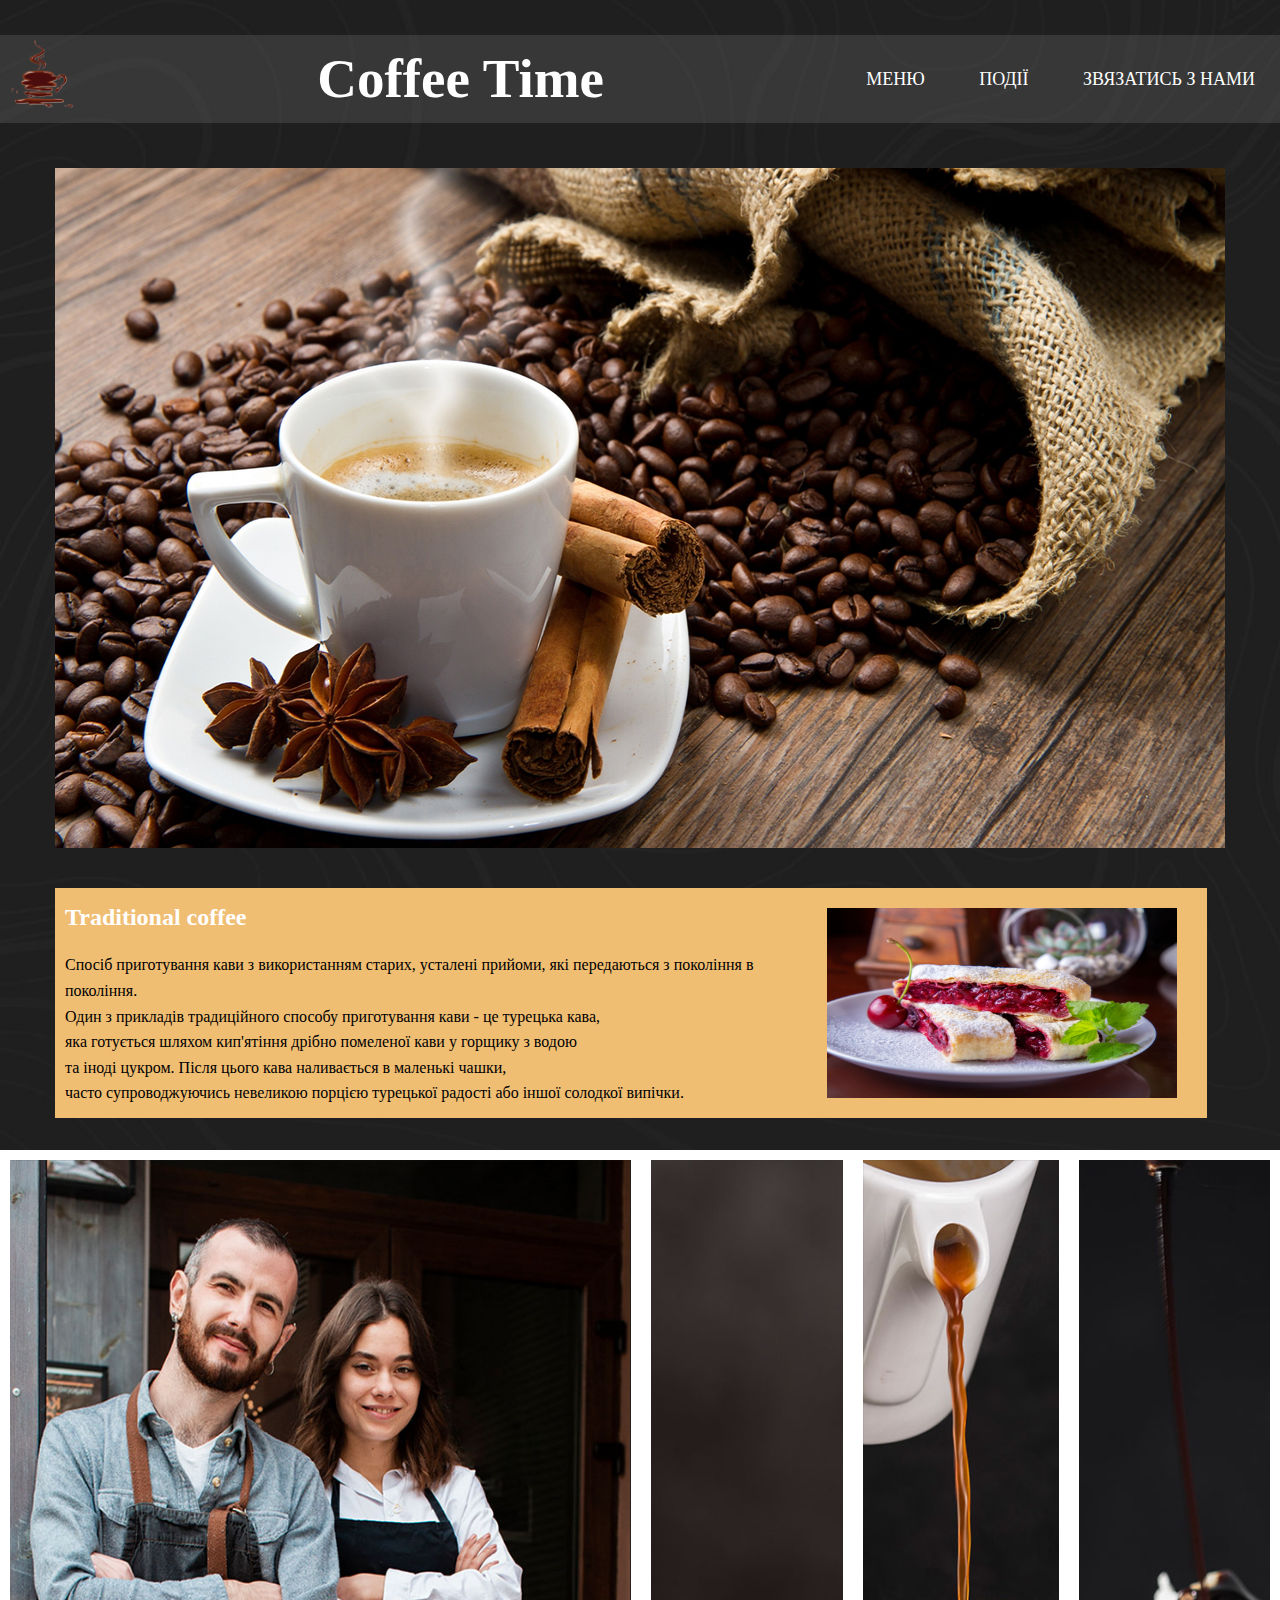
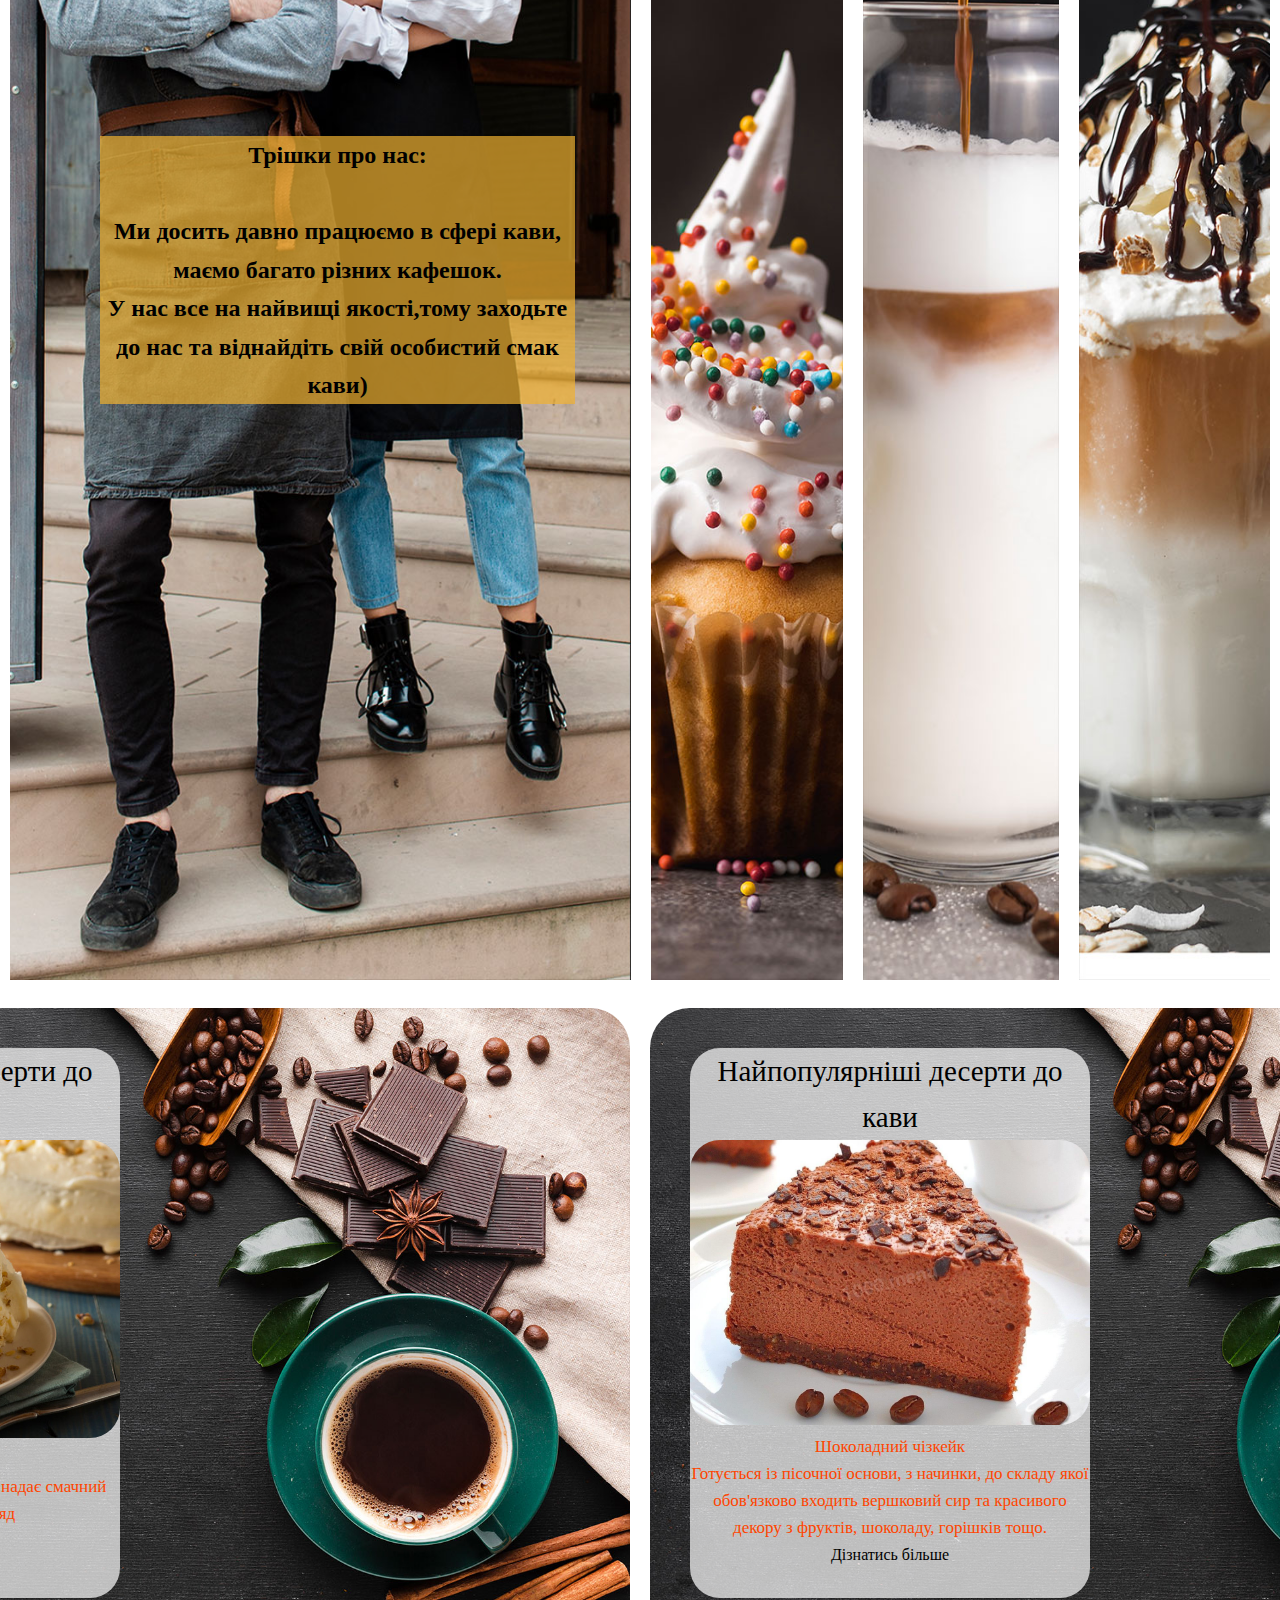
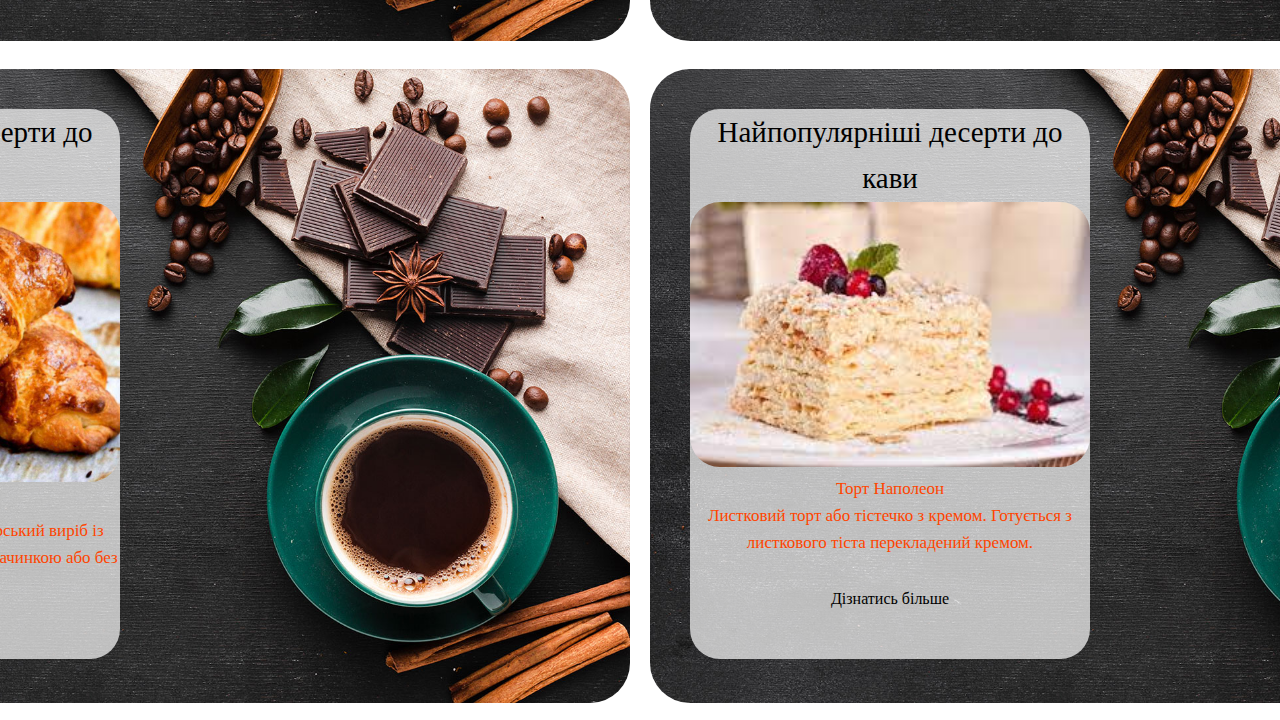
==== index.html @ 0fbfd5b4 "1" ====
<!doctype html>
<html lang="en" xmlns="http://www.w3.org/1999/html" xmlns="http://www.w3.org/1999/html">
<head>
    <meta charset="UTF-8">

    <meta name="viewport"
          content="width=device-width, user-scalable=no, initial-scale=1.0, maximum-scale=1.0, minimum-scale=1.0">
    <meta http-equiv="X-UA-Compatible" content="ie=edge">
    <title>My site</title>
</head>
<body>
<header class="header">
    <div class="conteiner">
        <div class="header_inner">
            <div class="header_logo"><img class="img" src="img/logo.png" onresize="10"></div>
            <h1 class="h1">Coffee Time</h1>
            <nav class="nav">
                <a class="nav_link" href="#">Меню</a>
                <a  class="nav_link" href="#">Події</a>
                <a  class="nav_link" href="#">Звязатись з нами</a>
            </nav>

        </div>

        <div class="cont">
            <img src="img/coffee.jpg" class="img_coffee">
            <div class="cont_inner">
                <div class="img_coffee2">
                    <div>
                          <h2 class="h_2"><img src="img/coffee2.jpg" width="350px" height="190px" align="right" class="img_coffee2_div">
                              Traditional coffee</h2>
                    </div>
                    <div class="div_img_coffee2">
                         <p class="p_1">
                             Спосіб приготування кави з використанням старих,
                             усталені прийоми, які передаються з покоління в покоління.
                        <br>Один з прикладів традиційного способу приготування кави - це турецька кава,<br>
                             яка готується шляхом кип'ятіння дрібно помеленої кави у горщику з водою<br>
                             та іноді цукром. Після цього кава наливається в маленькі чашки,<br>
                             часто супроводжуючись невеликою порцією турецької радості або іншої солодкої випічки.
                        </p>
                    </div>
                    </div>
            </div>
        </div>

    </div>
</header>
<div class="intro"></div>


<!-- Друга сторінка сайту-->
<main>
        <div class="section">

            <div class="prob_div"><img  class="prob_img" src="img/Fon2-1_12.jpg">
                <div class="prob_text"><h2 style="color: black">Трішки про нас:<br><br>Ми досить давно працюємо в сфері кави,
                    маємо багато різних кафешок.<br>
                    У нас все на найвищі якості,тому заходьте до нас та
                    віднайдіть свій особистий смак кави)</h2></div>
            </div>
                    <div class="section_img">
                        <div> <img  class="prob_img" src="img/Fon2-2_05_07.jpg"></div>
                        <div><img class="prob_img" src="img/Fon2-3_09.jpg">
                           </div>
                        <div><img class="prob_img" src="img/Fon2-4_16.jpg"></div>
                    </div>
        </div>




</main>


<!-- Третя сторінка сайту-->
<section>
    <div class="main_content">
        <div class="main_content_sered">
            <div class="div_3">
            <div class="bludo1_text">Найпопулярніші десерти до кави </div>
            <img src="img/bludo_dna1.jpg" class="div_img_3">
            <div class="bludo1_text_name">Морковний торт <br>Тортик який має у складі моркву
                що надає смачний смаr та естетичний  вигляд</div>
            <div class="bludo1_text_link" >Дізнатись більше</div>

        </div>
            <img src="img/Storin3_05.jpg"  class="main_img">

        </div>



        <div class="main_content_sered">
            <div class="div_3">
                <div class="bludo1_text">Найпопулярніші десерти до кави </div>
                <img src="img/bludo_dna2.jpg" class="div_img_3">
                <div class="bludo1_text_name">Шоколадний чізкейк<br>Готується із пісочної основи,
                    з начинки, до складу якої обов'язково входить вершковий сир та красивого декору
                    з фруктів, шоколаду, горішків тощо.</div>
                <div class="bludo2_text_link" >Дізнатись більше</div>

            </div>
            <img src="img/Storin3_05.jpg" class="main_img">
        </div>
    </div>
    <div class="main_content">
        <div class="main_content_sered">
            <div class="div_3">
                <div class="bludo1_text">Найпопулярніші десерти до кави </div>
                <img src="img/bludo_dna3.jpg" class="div_img_3">
                <div class="bludo1_text_name">Круасан<br>Невеликий хлібо-булочний кондитерський виріб
                    із листкового тіста у формі півмісяця з начинкою або без</div>
                <div class="bludo1_text_link" >Дізнатись більше</div>

            </div>
            <img src="img/Storin3_05.jpg"  class="main_img">

        </div>



        <div class="main_content_sered">
            <div class="div_3">
                <div class="bludo1_text">Найпопулярніші десерти до кави </div>
                <img src="img/bludo_dna4.jpg" class="div_img_3">
                <div class="bludo1_text_name">Торт Наполеон <br> Листковий торт або тістечко з кремом.
                    Готується з листкового тіста перекладений кремом.</div>
                <div class="bludo1_text_link" >Дізнатись більше</div>

            </div>
            <img src="img/Storin3_05.jpg" class="main_img">
        </div>
    </div>

</section>
<link rel="stylesheet" href="assets/mystyle.css">
<footer></footer>
</body>
</html>
---- assets/mystyle.css ----
body{
    background-image: url("https://img.freepik.com/premium-photo/chalkboard-and-blackboard-dark-wallpaper-background_28629-1125.jpg");
    line-height: 1.6;
    margin: 0;
    flex-direction: column;

}

*{
    box-sizing: border-box;
}
h1,h2,h4,h5,h6{
    color: white;
    margin: 0;
}
.conteiner{
    width:100%;
    max-width: 100%;
    margin: 0 auto;
}
.intro{
    width: 100%;
    height: 1150px;
    background-image: url("../img/intro_02.jpg") ;
    background-size: cover;

}
.header{
    width: 100%;
    position: absolute;
    top: 0;
    left: 0;
    right: 0;
    z-index: 1000;
    padding-top: 30px;
}
.header_inner{
    display: flex;
    justify-content: space-between;
    margin-top: 5px;
    background-color: rgba(111,111,111,0.3);
}
.header_logo{
    font-size: 10px;
    top: 0;
    left: 20px;
    right: 0;
}
.h1{
    font-size: 55px;
}
.img{
    width: 80px;
}
.nav{
    text-transform: uppercase;
    font-size: 18px;
    align-content: center;
    justify-content: center;
}
.nav_link{
    display: inline-block;
    margin: 0 25px;
    vertical-align: center;
    text-decoration: none;
    color: white;
    transition: 0.2s linear;
    justify-content: center;
    align-self: center;
}
.nav_link:hover{
    color: darkred;
}
.img_coffee{
    display: flex;
    justify-content: center;
    align-items: center;
    margin-left: auto;
    margin-right: auto;
    margin-bottom: 30px;
    width: 130vh;
    height: 680px;
}
.div_img_coffee2 {
    align-items: flex-end;
    margin-bottom: 30px;
}
.img_coffee2 {
    height: 200px;
}
.cont{
    position: absolute;
    padding:45px;
    margin-bottom: 1px;
    width: 100%;
    height: 700px;
    display: inline-block;
   }
.cont_inner{
    background-color: rgb(240, 190, 115);
    width: 90%;
    margin: 10px;
    padding: 10px;
    height:230px;
    position: absolute;
}
.img_coffee2_div{
    margin-top: 10px;
    margin-right: 20px;
}
.h_2{
    font-family: Magneto,"Humnst777 BlkCn BT";
}
.p_1{
    font-family: cursive;
    font-size: 16px;
}
/*2-га сторінка*/
main{

}
.section{

    align-items: flex-start;
    display: flex;
    justify-content: center;
}
.prob_div{
    align-items: center;
    display: flex;
}
.prob_img{
    height: 160vh;
    width: 100%;
    align-self: center;
    justify-content: space-around;
    text-align: center;
    margin: 0;
    padding: 10px;

}
.prob_text{
    background-color:rgba(240, 176, 48, 0.7);
    width: 475px;
    position: absolute;
    text-align: center;
    margin-left: 100px;
}
.section_img{
    display: flex;
    justify-content: space-around;

}
.prob_img_div{
    background-color:#f0b030;
    width: 175px;
    position: absolute;
    text-align: center;
}
.h_3{
    width: 400px;
    height: 15vh;
    text-align: center;
    background-color: yellow;
    position: absolute;

}
h3{
    color: black;
    text-align: center;
    position: revert;
}


/*Сторінка 3*/
.main_content{
    justify-content: center;
    align-items: center;
    display: flex ;
}
.main_content_sered{

}

.main_img{
    width: 950px;
    border-radius: 40px;
    margin: 10px;
}
.div_3{
    width: 400px;
    position: absolute;
    background-color: rgba(255, 255, 255, 0.7);
    border-radius: 30px;
    height: 550px;
    margin: 50px;
}
.div_img_3{
    width:400px;
    border-radius: 30px;

}
.bludo1_text{
    font-family: "Copperplate Gothic Bold",Candara;
    align-items: flex-start;
    text-align: center;
    font-size: 29px;
}
.bludo1_text_name{
    font-family: 'Nabla', cursive;
    color:orangered;
    font-size: 17px;
    text-align: center;
}
.bludo1_text_link{
    margin-top: 30px;
    height: 12%;
    font-family: fantasy;
    text-align: center;
    font-size: 16px;
}
.bludo2_text_link{
    height: 12%;
    font-family: fantasy;
    text-align: center;
    font-size: 16px;
}
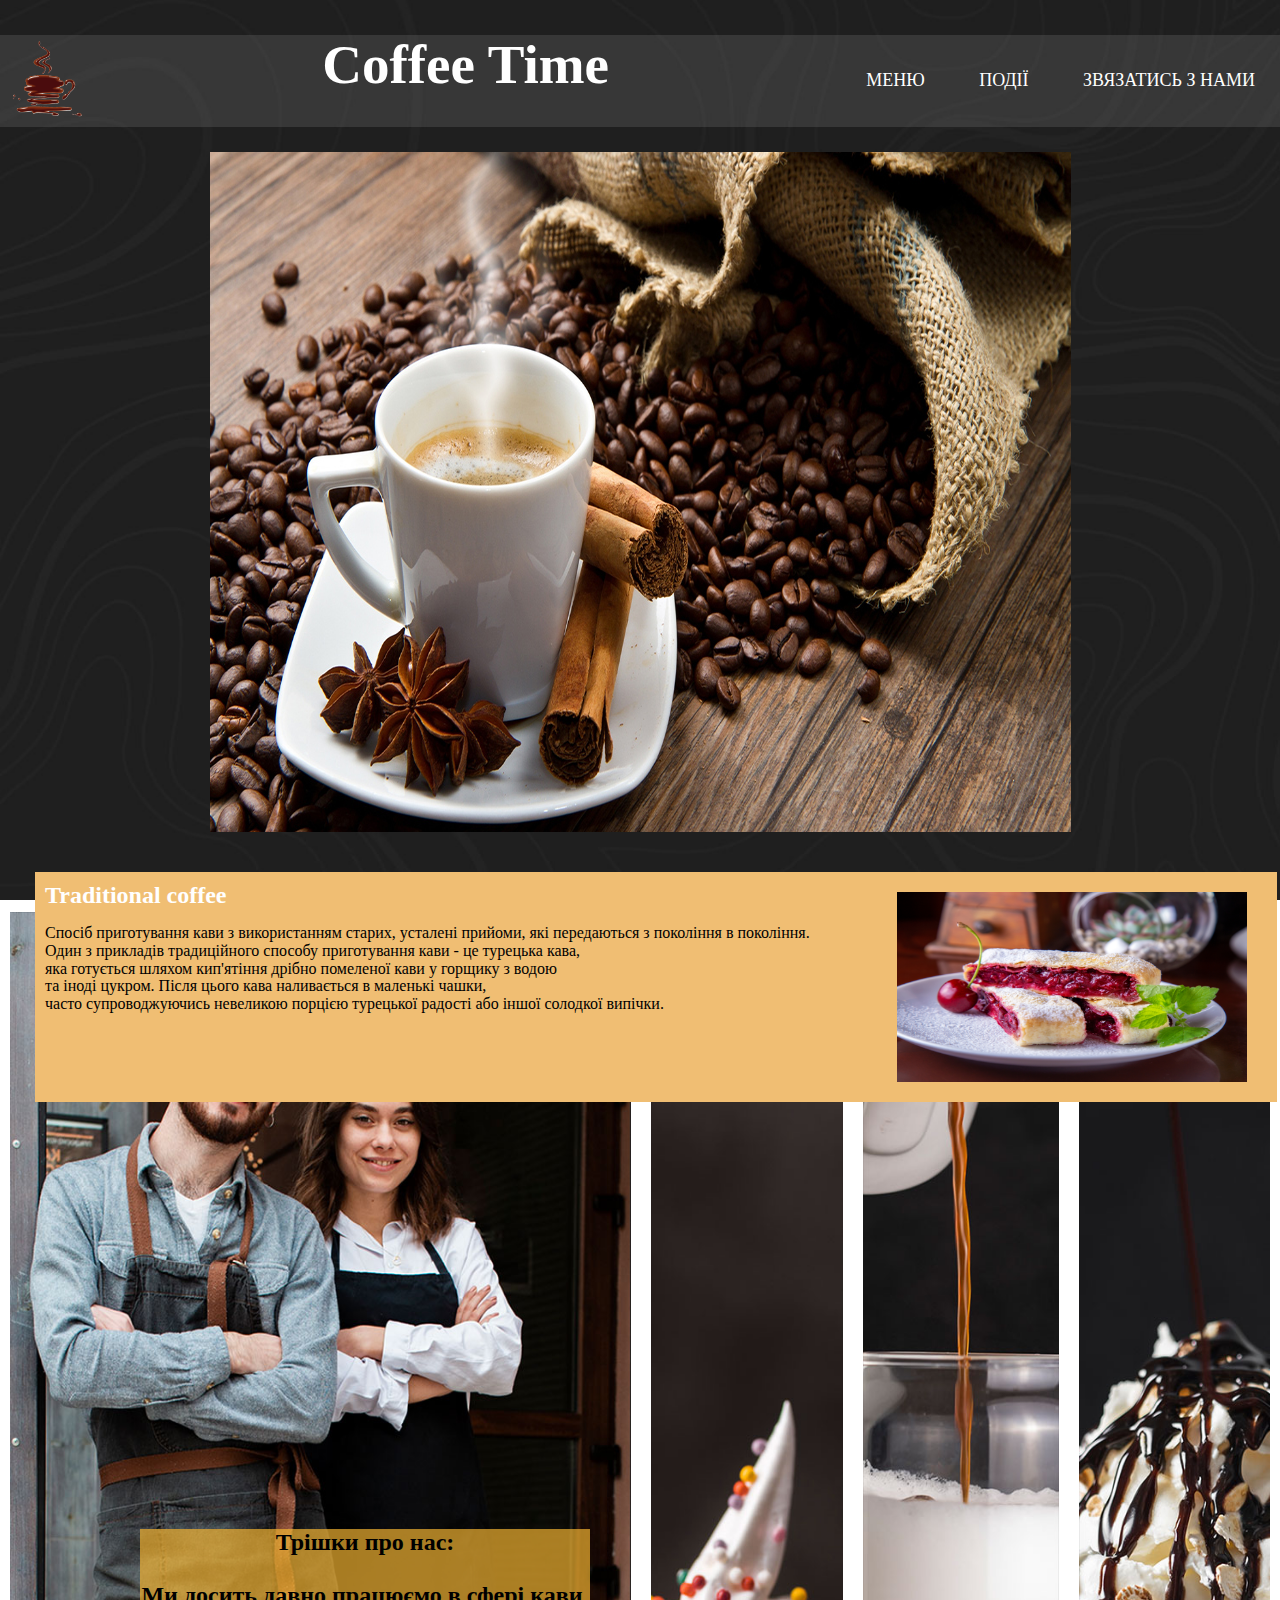
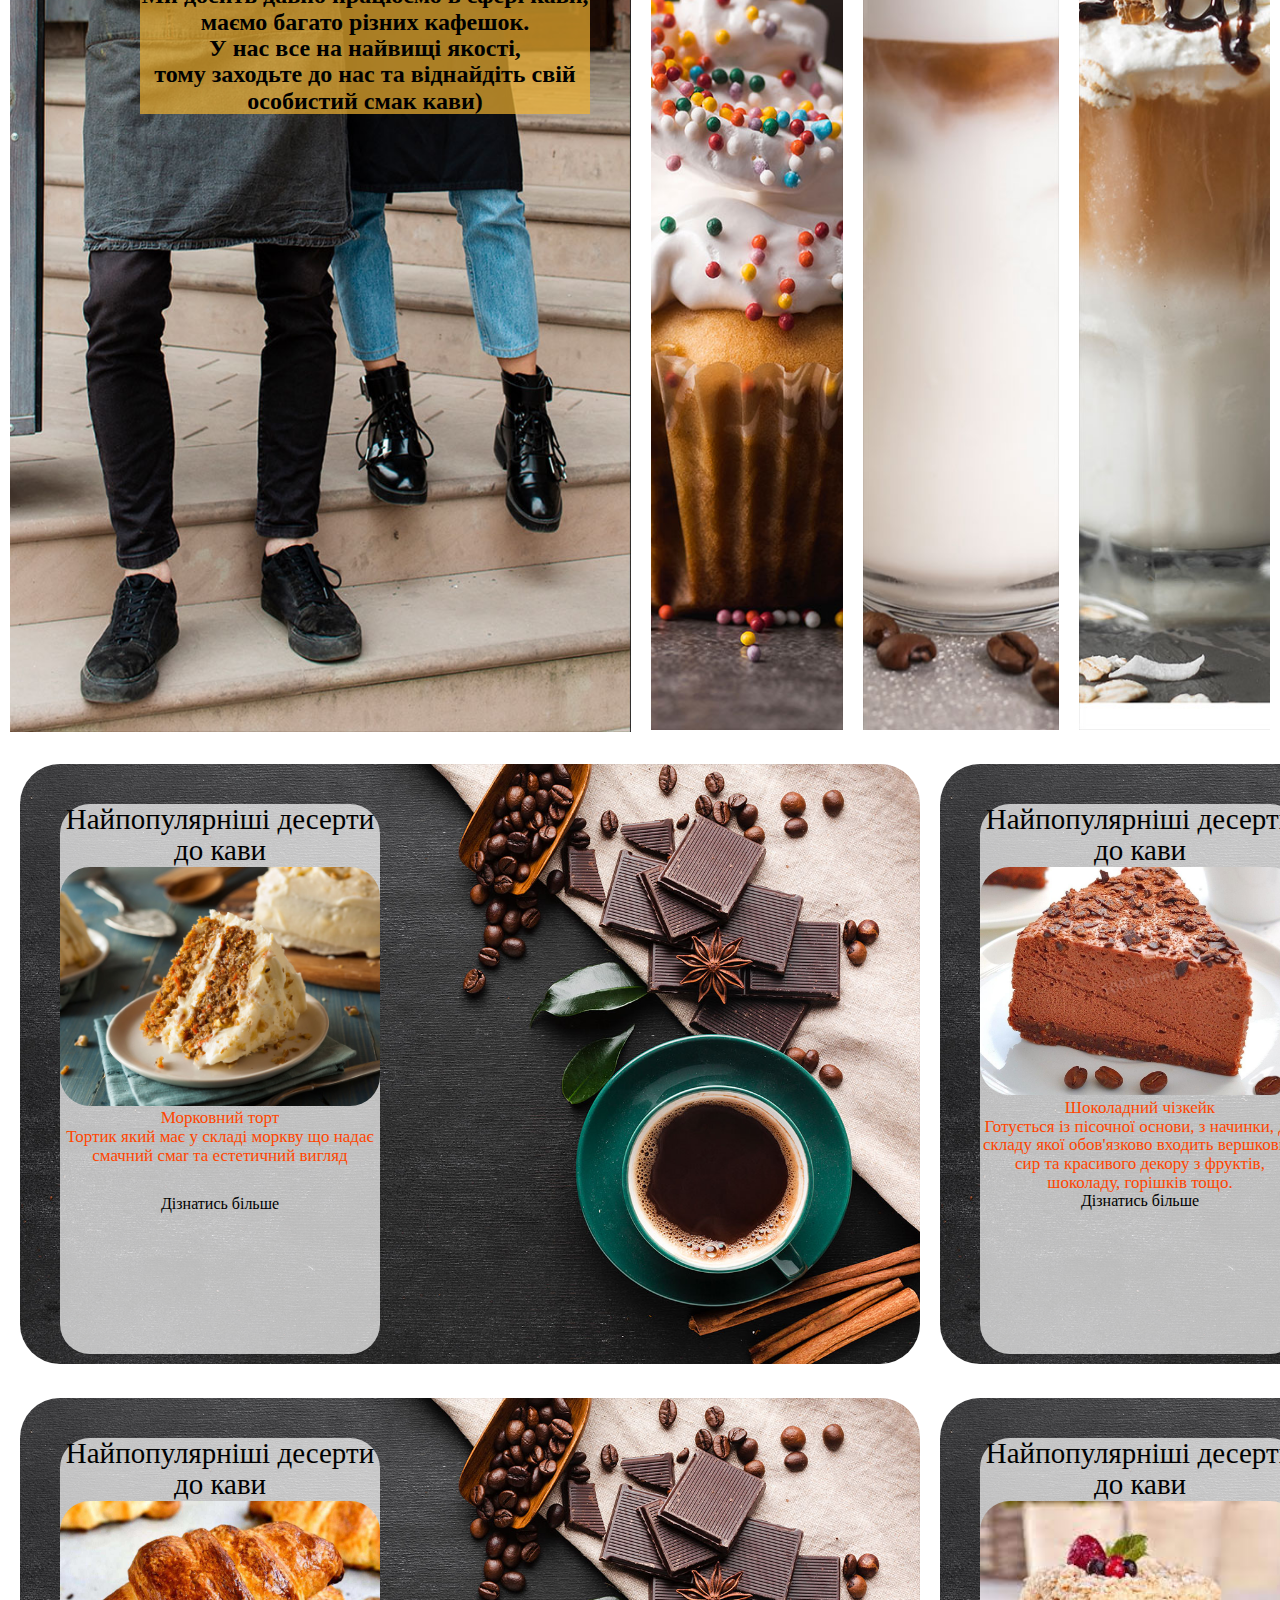
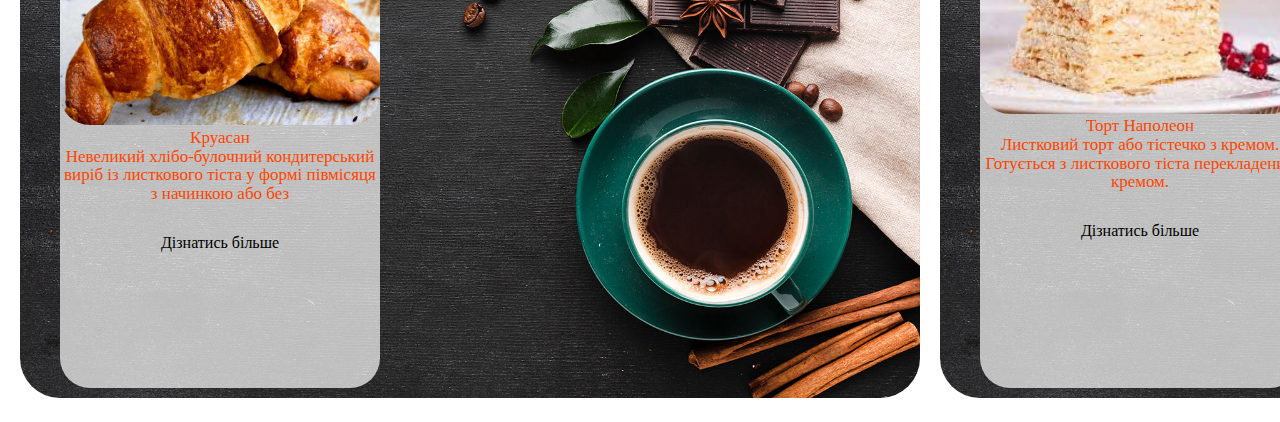
==== commit 814c84e7: "12" ====
--- a/index.html
+++ b/index.html
@@ -54,9 +54,9 @@
         <div class="section">
 
             <div class="prob_div"><img  class="prob_img" src="img/Fon2-1_12.jpg">
-                <div class="prob_text"><h2 style="color: black">Трішки про нас:<br><br>Ми досить давно працюємо в сфері кави,
+                <div class="prob_text"><h2 style="color: black">Трішки про нас:<br><br>Ми досить давно працюємо в сфері кави,<br>
                     маємо багато різних кафешок.<br>
-                    У нас все на найвищі якості,тому заходьте до нас та
+                    У нас все на найвищі якості,<br>тому заходьте до нас та
                     віднайдіть свій особистий смак кави)</h2></div>
             </div>
                     <div class="section_img">
@@ -74,7 +74,7 @@
 
 
 <!-- Третя сторінка сайту-->
-<section>
+<section class="section_two">
     <div class="main_content">
         <div class="main_content_sered">
             <div class="div_3">
--- a/assets/mystyle.css
+++ b/assets/mystyle.css
@@ -1,227 +1,272 @@
-body{
-    background-image: url("https://img.freepik.com/premium-photo/chalkboard-and-blackboard-dark-wallpaper-background_28629-1125.jpg");
-    line-height: 1.6;
-    margin: 0;
-    flex-direction: column;
-
-}
-
-*{
-    box-sizing: border-box;
-}
-h1,h2,h4,h5,h6{
-    color: white;
-    margin: 0;
-}
-.conteiner{
-    width:100%;
-    max-width: 100%;
-    margin: 0 auto;
-}
-.intro{
-    width: 100%;
-    height: 1150px;
-    background-image: url("../img/intro_02.jpg") ;
-    background-size: cover;
-
-}
-.header{
-    width: 100%;
-    position: absolute;
-    top: 0;
-    left: 0;
-    right: 0;
-    z-index: 1000;
-    padding-top: 30px;
-}
-.header_inner{
-    display: flex;
-    justify-content: space-between;
-    margin-top: 5px;
-    background-color: rgba(111,111,111,0.3);
-}
-.header_logo{
-    font-size: 10px;
-    top: 0;
-    left: 20px;
-    right: 0;
-}
-.h1{
-    font-size: 55px;
-}
-.img{
-    width: 80px;
-}
-.nav{
-    text-transform: uppercase;
-    font-size: 18px;
-    align-content: center;
-    justify-content: center;
-}
-.nav_link{
-    display: inline-block;
-    margin: 0 25px;
-    vertical-align: center;
-    text-decoration: none;
-    color: white;
-    transition: 0.2s linear;
-    justify-content: center;
-    align-self: center;
-}
-.nav_link:hover{
-    color: darkred;
-}
-.img_coffee{
-    display: flex;
-    justify-content: center;
-    align-items: center;
-    margin-left: auto;
-    margin-right: auto;
-    margin-bottom: 30px;
-    width: 130vh;
-    height: 680px;
-}
-.div_img_coffee2 {
-    align-items: flex-end;
-    margin-bottom: 30px;
-}
-.img_coffee2 {
-    height: 200px;
-}
-.cont{
-    position: absolute;
-    padding:45px;
-    margin-bottom: 1px;
-    width: 100%;
-    height: 700px;
-    display: inline-block;
-   }
-.cont_inner{
-    background-color: rgb(240, 190, 115);
-    width: 90%;
-    margin: 10px;
-    padding: 10px;
-    height:230px;
-    position: absolute;
-}
-.img_coffee2_div{
-    margin-top: 10px;
-    margin-right: 20px;
-}
-.h_2{
-    font-family: Magneto,"Humnst777 BlkCn BT";
-}
-.p_1{
-    font-family: cursive;
-    font-size: 16px;
-}
-/*2-га сторінка*/
-main{
-
-}
-.section{
-
-    align-items: flex-start;
-    display: flex;
-    justify-content: center;
-}
-.prob_div{
-    align-items: center;
-    display: flex;
-}
-.prob_img{
-    height: 160vh;
-    width: 100%;
-    align-self: center;
-    justify-content: space-around;
-    text-align: center;
-    margin: 0;
-    padding: 10px;
-
-}
-.prob_text{
-    background-color:rgba(240, 176, 48, 0.7);
-    width: 475px;
-    position: absolute;
-    text-align: center;
-    margin-left: 100px;
-}
-.section_img{
-    display: flex;
-    justify-content: space-around;
-
-}
-.prob_img_div{
-    background-color:#f0b030;
-    width: 175px;
-    position: absolute;
-    text-align: center;
-}
-.h_3{
-    width: 400px;
-    height: 15vh;
-    text-align: center;
-    background-color: yellow;
-    position: absolute;
-
-}
-h3{
-    color: black;
-    text-align: center;
-    position: revert;
-}
-
-
-/*Сторінка 3*/
-.main_content{
-    justify-content: center;
-    align-items: center;
-    display: flex ;
-}
-.main_content_sered{
-
-}
-
-.main_img{
-    width: 950px;
-    border-radius: 40px;
-    margin: 10px;
-}
-.div_3{
-    width: 400px;
-    position: absolute;
-    background-color: rgba(255, 255, 255, 0.7);
-    border-radius: 30px;
-    height: 550px;
-    margin: 50px;
-}
-.div_img_3{
-    width:400px;
-    border-radius: 30px;
-
-}
-.bludo1_text{
-    font-family: "Copperplate Gothic Bold",Candara;
-    align-items: flex-start;
-    text-align: center;
-    font-size: 29px;
-}
-.bludo1_text_name{
-    font-family: 'Nabla', cursive;
-    color:orangered;
-    font-size: 17px;
-    text-align: center;
-}
-.bludo1_text_link{
-    margin-top: 30px;
-    height: 12%;
-    font-family: fantasy;
-    text-align: center;
-    font-size: 16px;
-}
-.bludo2_text_link{
-    height: 12%;
-    font-family: fantasy;
-    text-align: center;
-    font-size: 16px;
-}+
+    body {
+        background-image: url("https://img.freepik.com/premium-photo/chalkboard-and-blackboard-dark-wallpaper-background_28629-1125.jpg");
+        line-height: 1.1;
+        margin: 0;
+        flex-direction: column;
+
+    }
+
+    * {
+        box-sizing: border-box;
+    }
+
+    h1, h2, h4, h5, h6 {
+        color: white;
+        margin: 0;
+    }
+
+    .conteiner {
+        width: 100%;
+        max-width: 100%;
+        margin: 0 auto;
+    }
+
+    .intro {
+        width: 100%;
+        height: 100vh;
+        background-image: url("../img/intro_02.jpg");
+        background-size: cover;
+
+    }
+
+    .header {
+        width: 100%;
+        position: absolute;
+        top: 0;
+        left: 0;
+        right: 0;
+        z-index: 1000;
+        padding-top: 30px;
+    }
+
+    .header_inner {
+        display: flex;
+        justify-content: space-between;
+        margin-top: 5px;
+        background-color: rgba(111, 111, 111, 0.3);
+    }
+
+    .header_logo {
+        font-size: 10px;
+        top: 0;
+        left: 20px;
+        right: 0;
+    }
+
+    .h1 {
+        font-size: 55px;
+    }
+
+    .img {
+        width: 90px;
+    }
+
+    .nav {
+        text-transform: uppercase;
+        font-size: 18px;
+        align-content: center;
+        justify-content: center;
+    }
+
+    .nav_link {
+        display: inline-block;
+        margin: 0 25px;
+        vertical-align: center;
+        text-decoration: none;
+        color: white;
+        transition: 0.2s linear;
+        justify-content: center;
+        align-self: center;
+    }
+
+    .nav_link:hover {
+        color: darkred;
+    }
+
+    .img_coffee {
+        display: flex;
+        justify-content: center;
+        align-items: center;
+        margin-left: auto;
+        margin-right: auto;
+        margin-bottom: 30px;
+        width: 70%;
+        height: 680px;
+    }
+
+    .div_img_coffee2 {
+        align-items: flex-end;
+        margin-bottom: 30px;
+    }
+
+    .img_coffee2 {
+        height: 200px;
+    }
+
+    .cont {
+        position: absolute;
+        padding: 25px;
+        margin-bottom: 1px;
+        width: 100%;
+        height: 700px;
+        display: inline-block;
+    }
+
+    .cont_inner {
+        background-color: rgb(240, 190, 115);
+        width: 97%;
+        margin: 10px;
+        padding: 10px;
+        height: 230px;
+        position: absolute;
+    }
+
+    .img_coffee2_div {
+        margin-top: 10px;
+        margin-right: 20px;
+        max-width: 100%;
+    }
+
+    .h_2 {
+        font-family: Magneto, "Humnst777 BlkCn BT";
+    }
+
+    .p_1 {
+        font-family: cursive;
+        font-size: 16px;
+    }
+
+    /*2-га сторінка*/
+    main {
+
+    }
+
+    .section {
+
+        align-items: center;
+        display: flex;
+        justify-content: center;
+    }
+
+    .prob_div {
+        align-items: center;
+        display: flex;
+    }
+
+    .prob_img {
+        height: 160vh;
+        width: 100%;
+        align-self: center;
+        justify-content: space-around;
+        text-align: center;
+        margin: 0;
+        padding: 10px;
+
+    }
+
+    .prob_text {
+        background-color: rgba(240, 176, 48, 0.7);
+        position: absolute;
+        text-align: center;
+        margin-left: 140px;
+
+        width: 50vh;
+
+    }
+
+    .section_img {
+        display: flex;
+        justify-content: space-around;
+
+    }
+
+    .prob_img_div {
+        background-color: #f0b030;
+        width: 175px;
+        position: absolute;
+        text-align: center;
+    }
+
+    .h_3 {
+        width: 400px;
+        height: 15vh;
+        text-align: center;
+        background-color: yellow;
+        position: absolute;
+
+    }
+
+    h3 {
+        color: black;
+        text-align: center;
+        position: revert;
+    }
+
+
+    /*Сторінка 3*/
+    .section_two{
+        width: 100%;
+        height: 100%;
+       justify-content: center;
+    }
+    .main_content {
+
+        display: flex;
+        width: 100%;
+        margin: 10px;
+    }
+
+    .main_content_sered {
+        width: 100%;
+    }
+
+    .main_img {
+        width: 100vh;
+        border-radius: 40px;
+        margin: 10px;
+    }
+
+    .div_3 {
+        width: 25%;
+        position: absolute;
+        background-color: rgba(255, 255, 255, 0.7);
+        border-radius: 30px;
+        height: 550px;
+        margin: 50px;
+    }
+
+    .div_img_3 {
+        width: 100%;
+        border-radius: 30px;
+
+    }
+
+    .bludo1_text {
+        font-family: "Copperplate Gothic Bold", Candara;
+        align-items: flex-start;
+        text-align: center;
+        font-size: 29px;
+    }
+
+    .bludo1_text_name {
+        font-family: 'Nabla', cursive;
+        color: orangered;
+        font-size: 17px;
+        text-align: center;
+    }
+
+    .bludo1_text_link {
+        margin-top: 30px;
+        height: 12%;
+        font-family: fantasy;
+        text-align: center;
+        font-size: 16px;
+    }
+
+    .bludo2_text_link {
+        height: 12%;
+        font-family: fantasy;
+        text-align: center;
+        font-size: 16px;
+    }
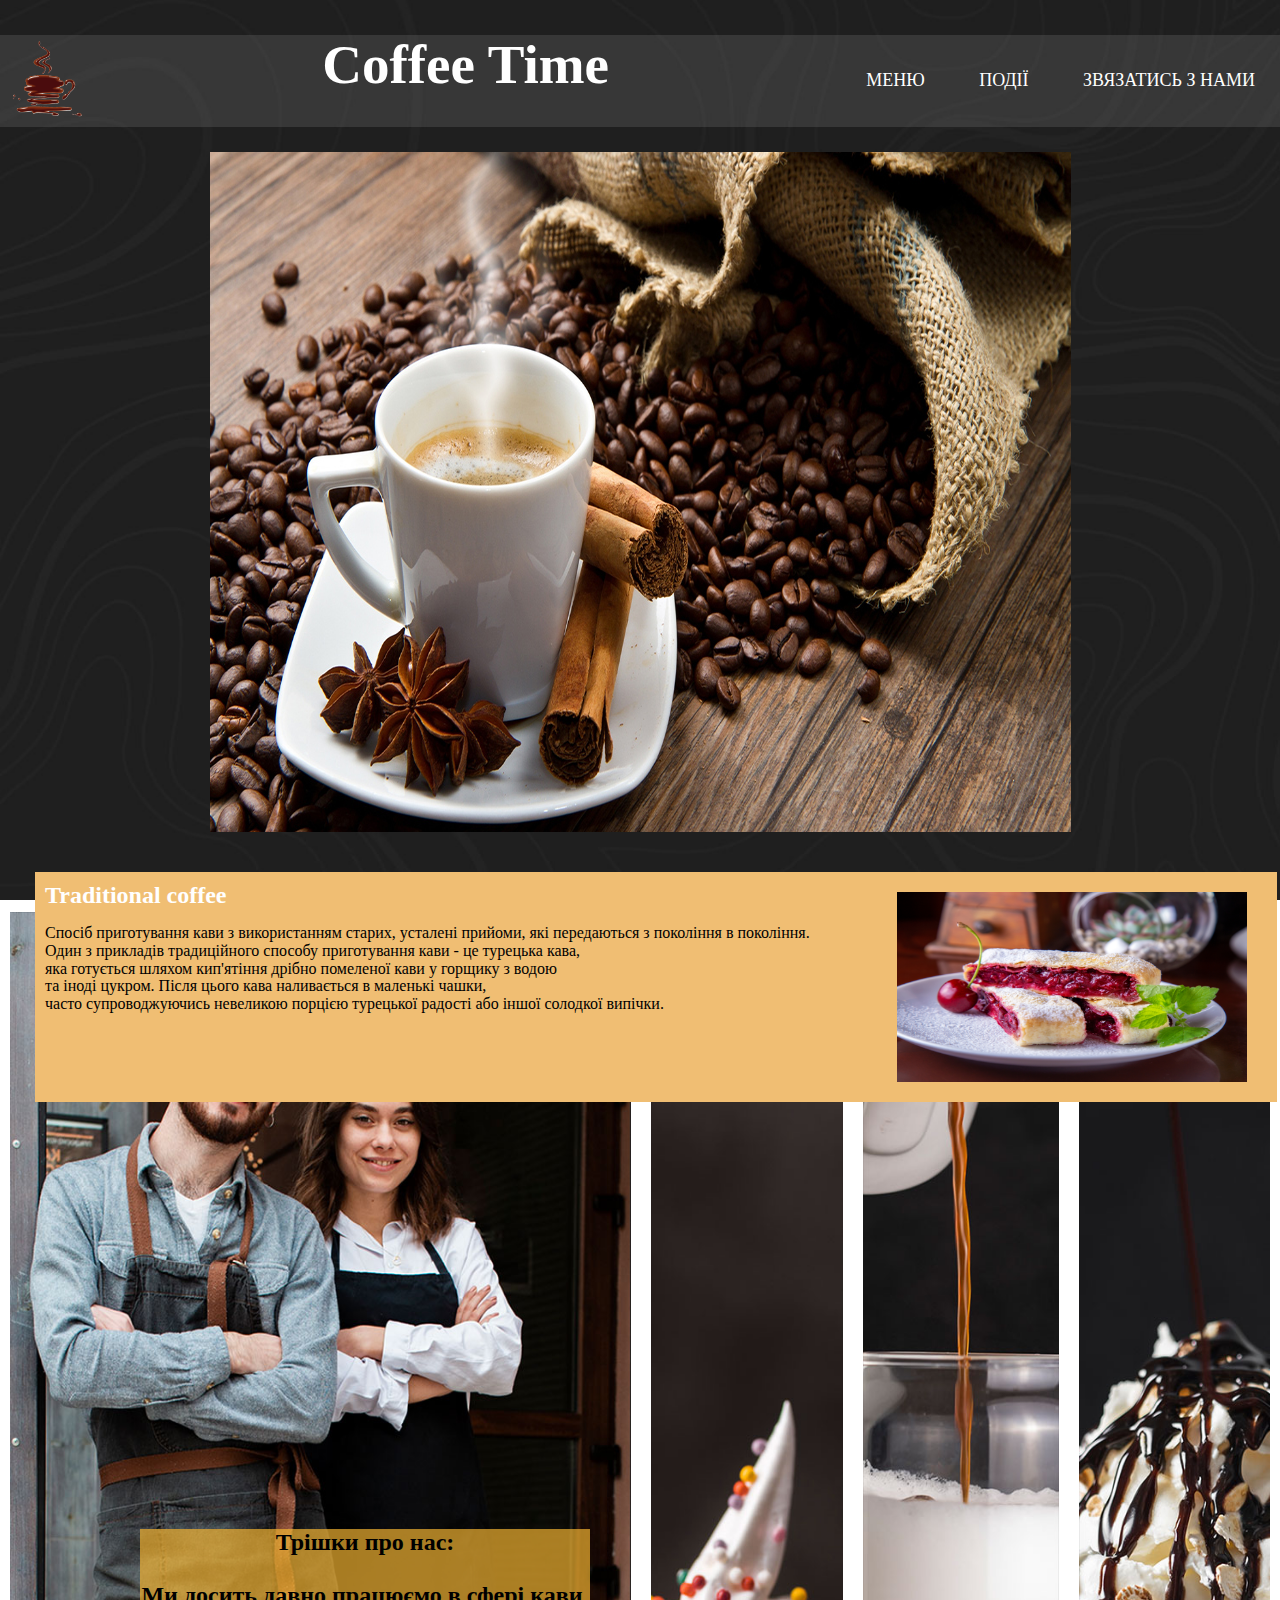
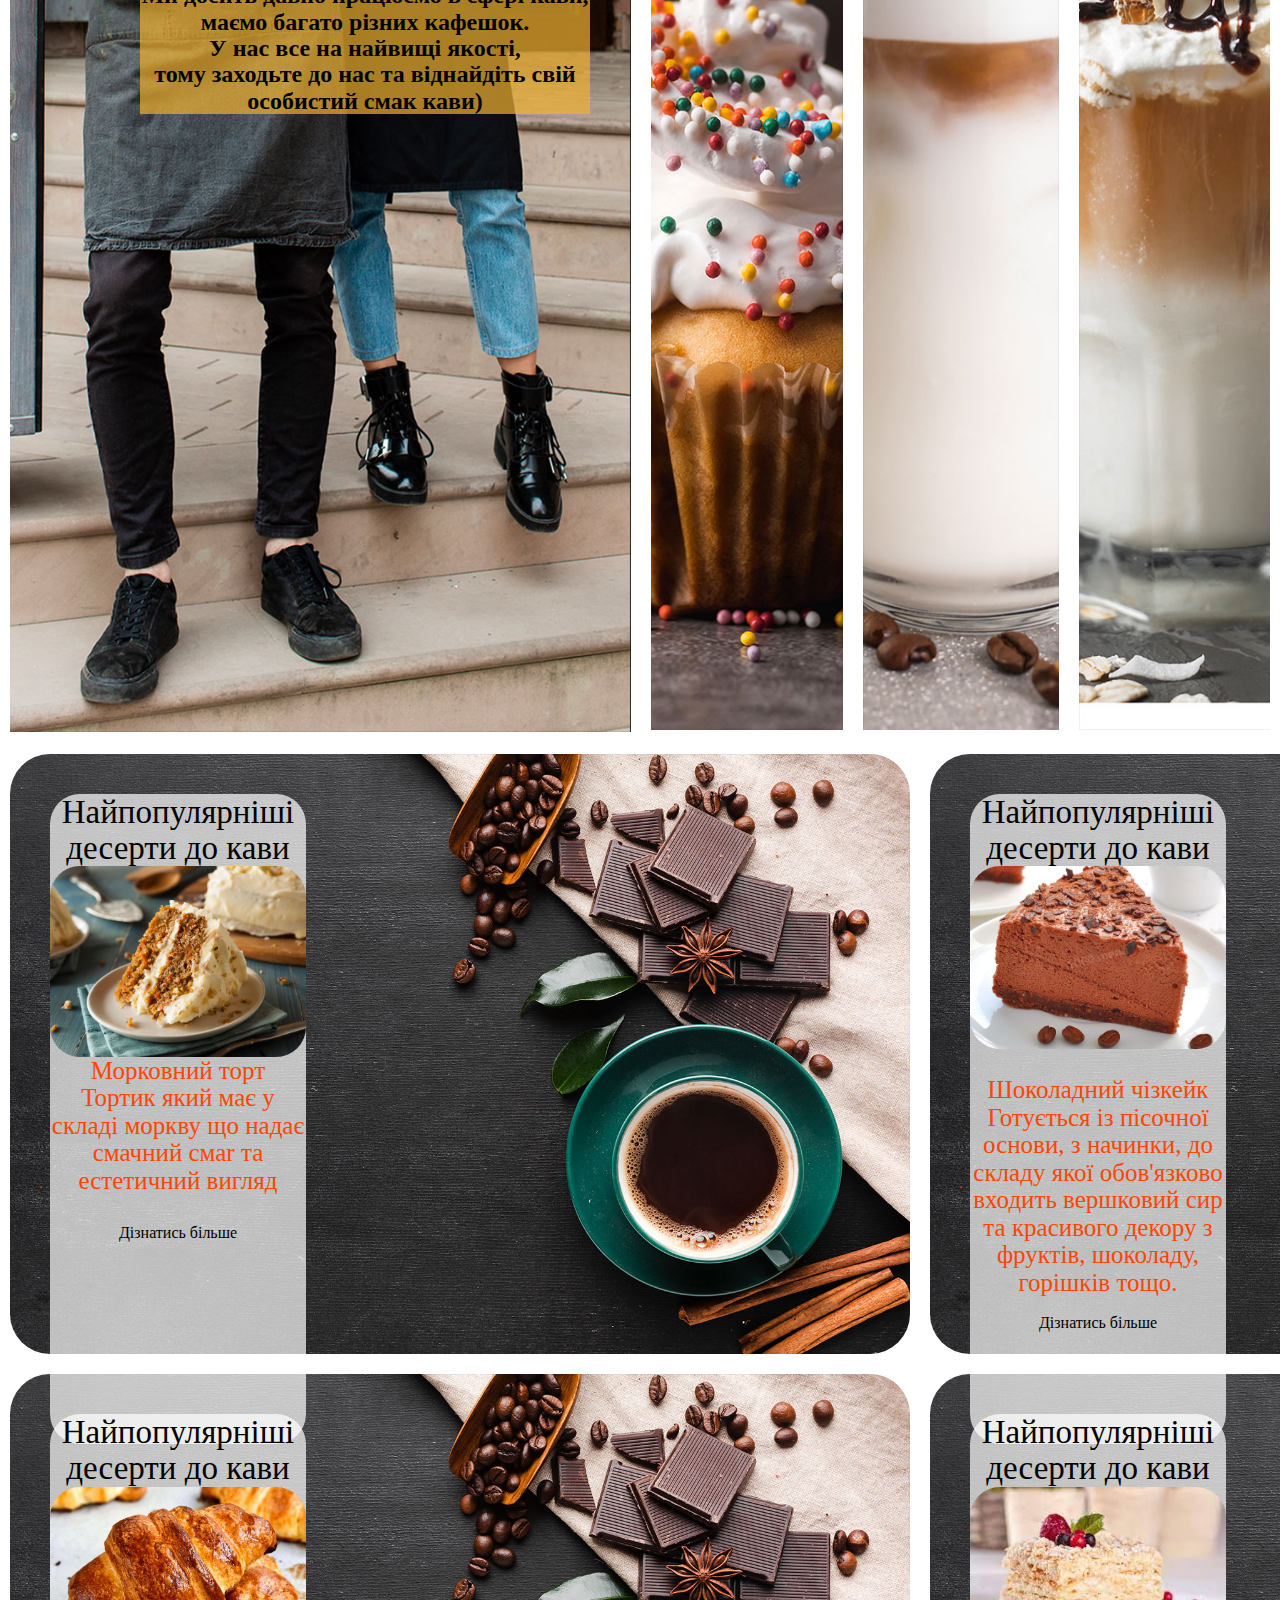
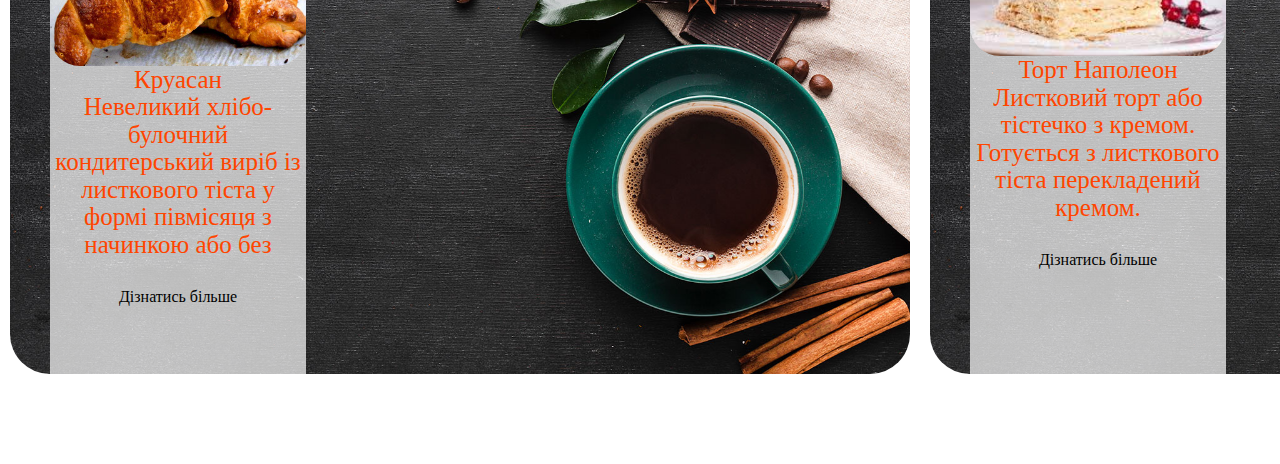
==== commit 49e6cec7: "213" ====
--- a/index.html
+++ b/index.html
@@ -74,7 +74,7 @@
 
 
 <!-- Третя сторінка сайту-->
-<section class="section_two">
+<section>
     <div class="main_content">
         <div class="main_content_sered">
             <div class="div_3">
@@ -95,10 +95,10 @@
             <div class="div_3">
                 <div class="bludo1_text">Найпопулярніші десерти до кави </div>
                 <img src="img/bludo_dna2.jpg" class="div_img_3">
-                <div class="bludo1_text_name">Шоколадний чізкейк<br>Готується із пісочної основи,
+                <div class="bludo1_text_name"><br>Шоколадний чізкейк<br>Готується із пісочної основи,
                     з начинки, до складу якої обов'язково входить вершковий сир та красивого декору
                     з фруктів, шоколаду, горішків тощо.</div>
-                <div class="bludo2_text_link" >Дізнатись більше</div>
+                <div class="bludo2_text_link" ><br>Дізнатись більше</div>
 
             </div>
             <img src="img/Storin3_05.jpg" class="main_img">
--- a/assets/mystyle.css
+++ b/assets/mystyle.css
@@ -205,20 +205,14 @@
 
 
     /*Сторінка 3*/
-    .section_two{
-        width: 100%;
-        height: 100%;
-       justify-content: center;
-    }
+
     .main_content {
-
-        display: flex;
-        width: 100%;
-        margin: 10px;
+        display: flex;
+
     }
 
     .main_content_sered {
-        width: 100%;
+        display: flex;
     }
 
     .main_img {
@@ -228,31 +222,32 @@
     }
 
     .div_3 {
-        width: 25%;
+        width: 20%;
         position: absolute;
         background-color: rgba(255, 255, 255, 0.7);
         border-radius: 30px;
-        height: 550px;
+        height: 650px;
         margin: 50px;
     }
 
     .div_img_3 {
         width: 100%;
+        display: flex;
         border-radius: 30px;
 
     }
 
     .bludo1_text {
-        font-family: "Copperplate Gothic Bold", Candara;
+        font-family: fantasy;
         align-items: flex-start;
         text-align: center;
-        font-size: 29px;
+        font-size: 33px;
     }
 
     .bludo1_text_name {
         font-family: 'Nabla', cursive;
         color: orangered;
-        font-size: 17px;
+        font-size: 25px;
         text-align: center;
     }
 
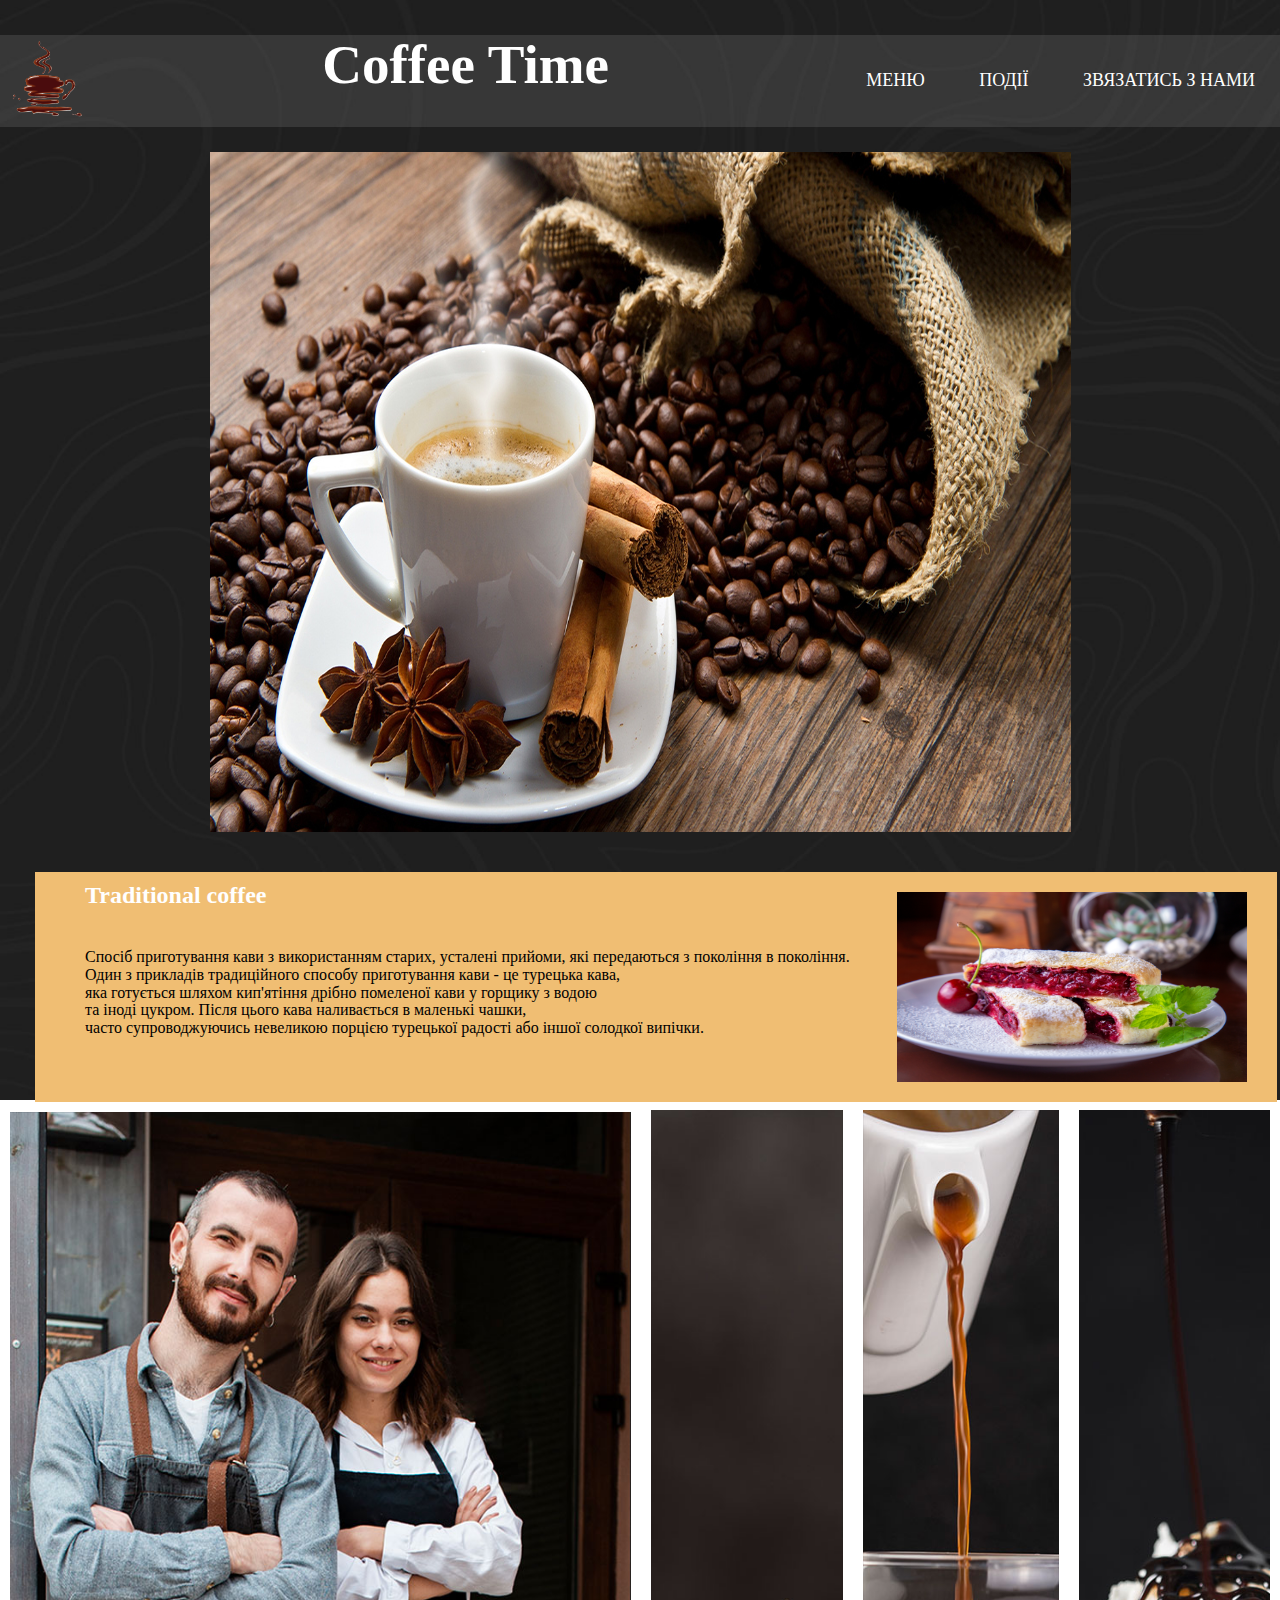
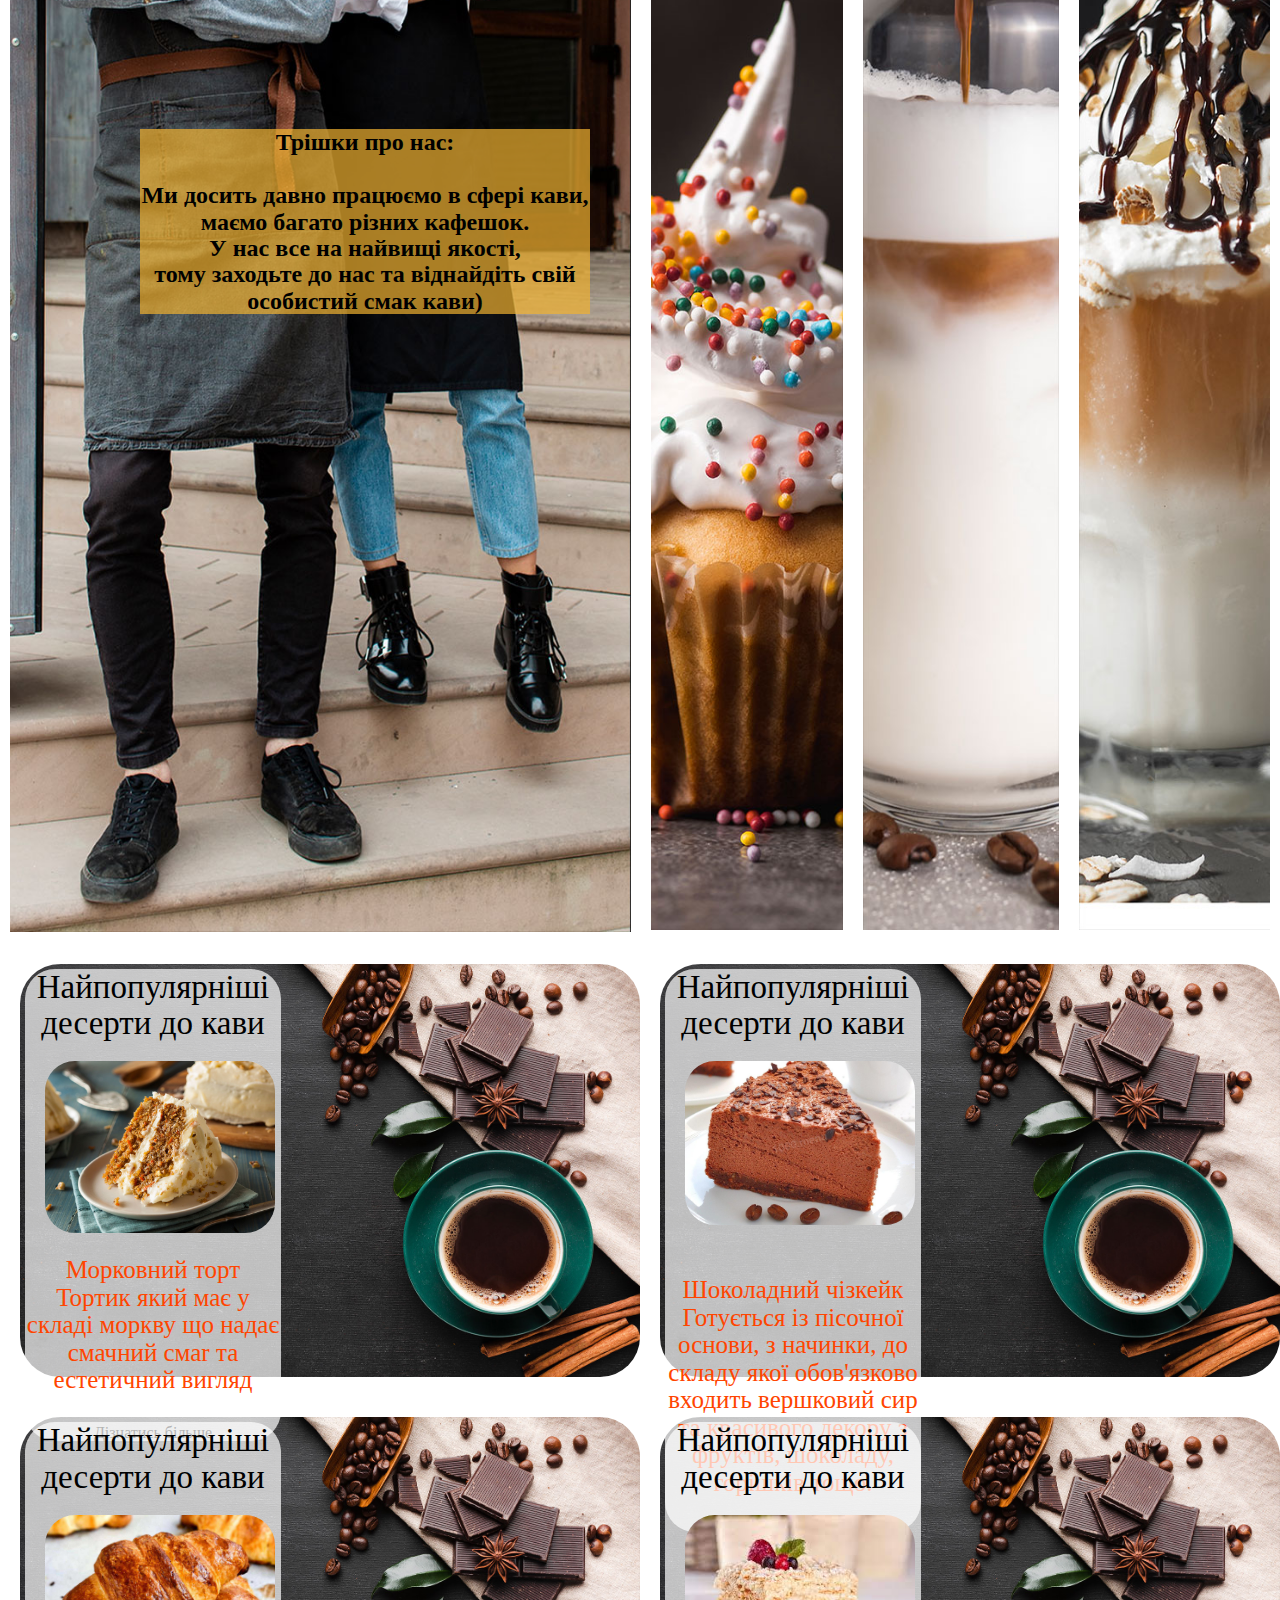
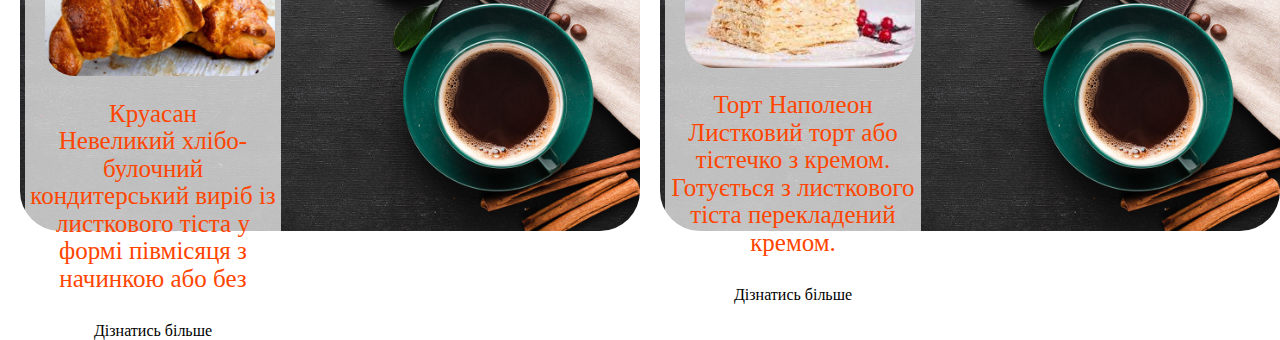
==== commit 5f1b3f2a: "3" ====
--- a/index.html
+++ b/index.html
@@ -74,7 +74,7 @@
 
 
 <!-- Третя сторінка сайту-->
-<section>
+<section  class="section_two">
     <div class="main_content">
         <div class="main_content_sered">
             <div class="div_3">
--- a/assets/mystyle.css
+++ b/assets/mystyle.css
@@ -24,7 +24,7 @@
 
     .intro {
         width: 100%;
-        height: 100vh;
+        height: 1100px;
         background-image: url("../img/intro_02.jpg");
         background-size: cover;
 
@@ -97,7 +97,7 @@
 
     .div_img_coffee2 {
         align-items: flex-end;
-        margin-bottom: 30px;
+        margin: 40px;
     }
 
     .img_coffee2 {
@@ -130,6 +130,7 @@
 
     .h_2 {
         font-family: Magneto, "Humnst777 BlkCn BT";
+        margin-left: 40px;
     }
 
     .p_1 {
@@ -205,18 +206,24 @@
 
 
     /*Сторінка 3*/
-
+.section_two{
+  max-width: 100%;
+}
     .main_content {
         display: flex;
+        max-width: 100%;
 
     }
 
     .main_content_sered {
         display: flex;
+        max-width: 100%;
+        margin: 10px;
+        height: 100%;
     }
 
     .main_img {
-        width: 100vh;
+        width: 100%;
         border-radius: 40px;
         margin: 10px;
     }
@@ -226,14 +233,14 @@
         position: absolute;
         background-color: rgba(255, 255, 255, 0.7);
         border-radius: 30px;
-        height: 650px;
-        margin: 50px;
+        height: auto;
+        margin: 15px;
     }
 
     .div_img_3 {
-        width: 100%;
-        display: flex;
+        width: 90%;
         border-radius: 30px;
+        margin: 20px;
 
     }
 
@@ -242,6 +249,7 @@
         align-items: flex-start;
         text-align: center;
         font-size: 33px;
+
     }
 
     .bludo1_text_name {
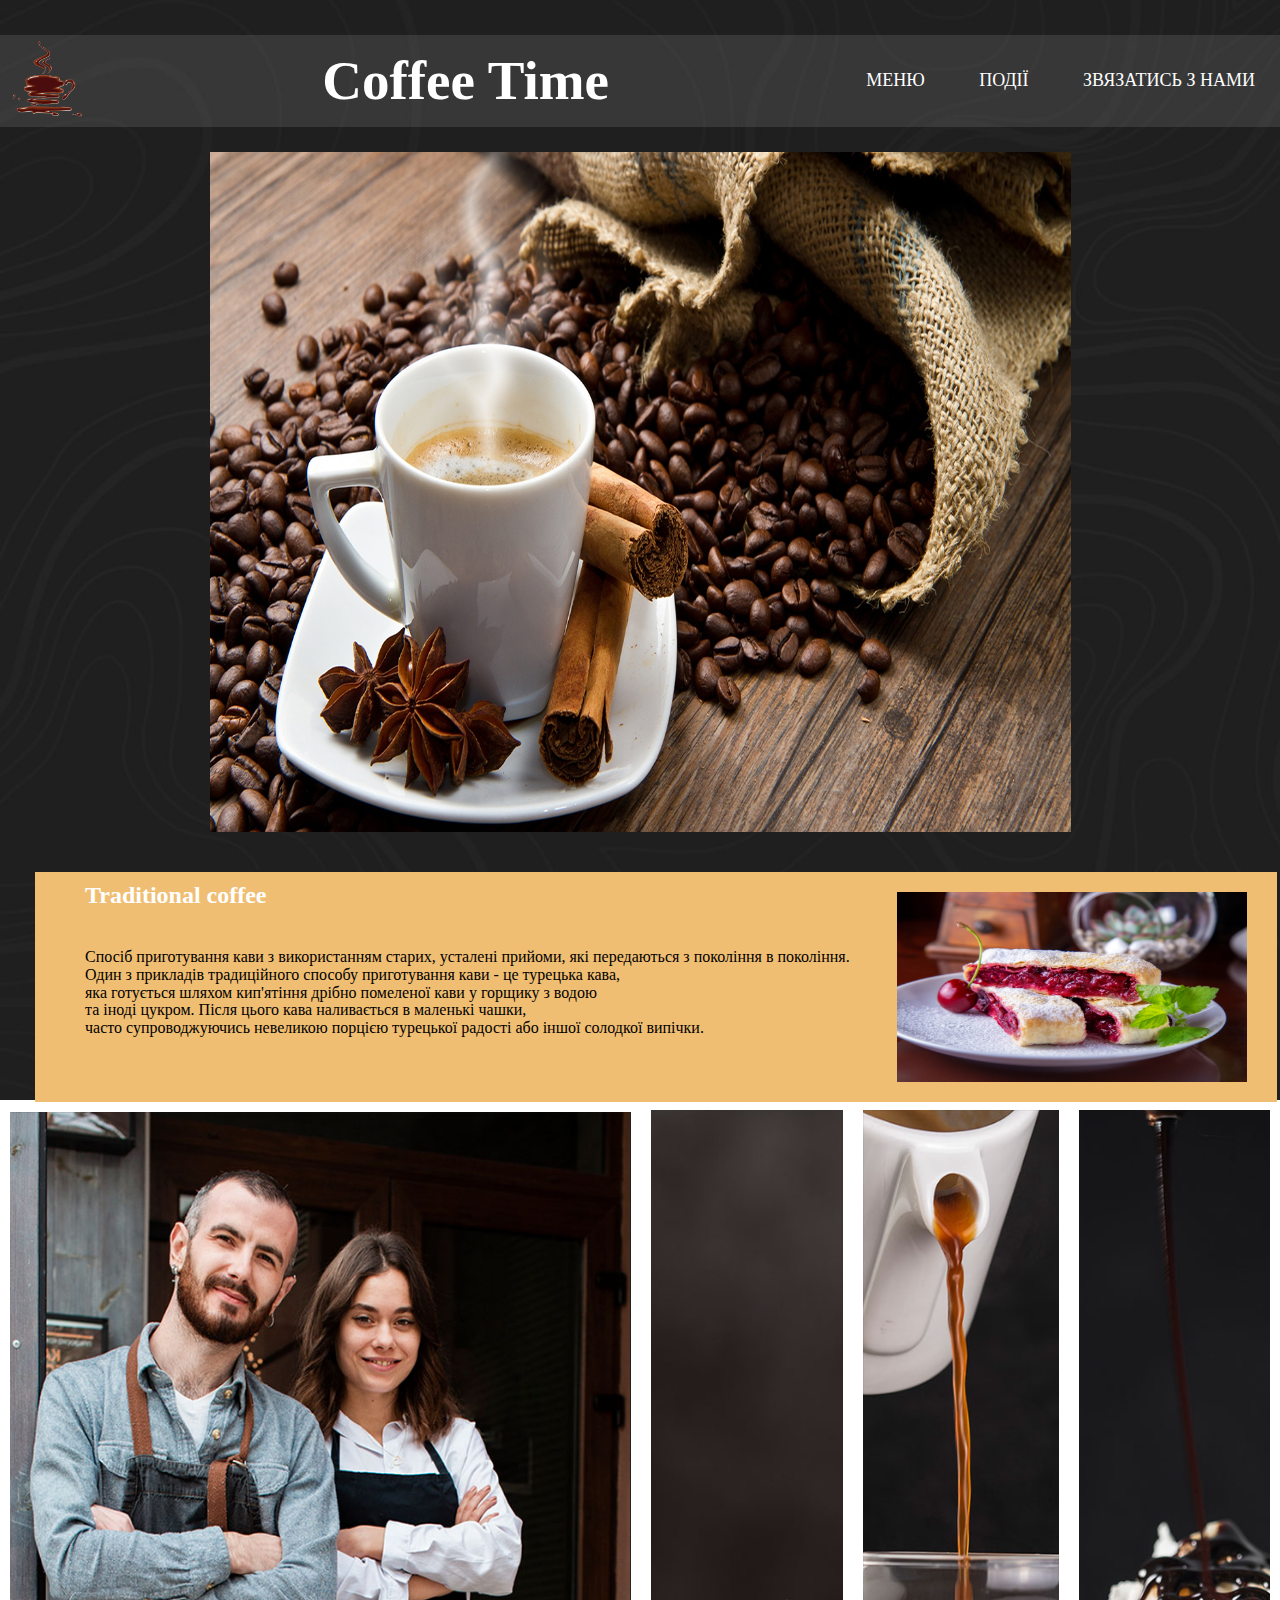
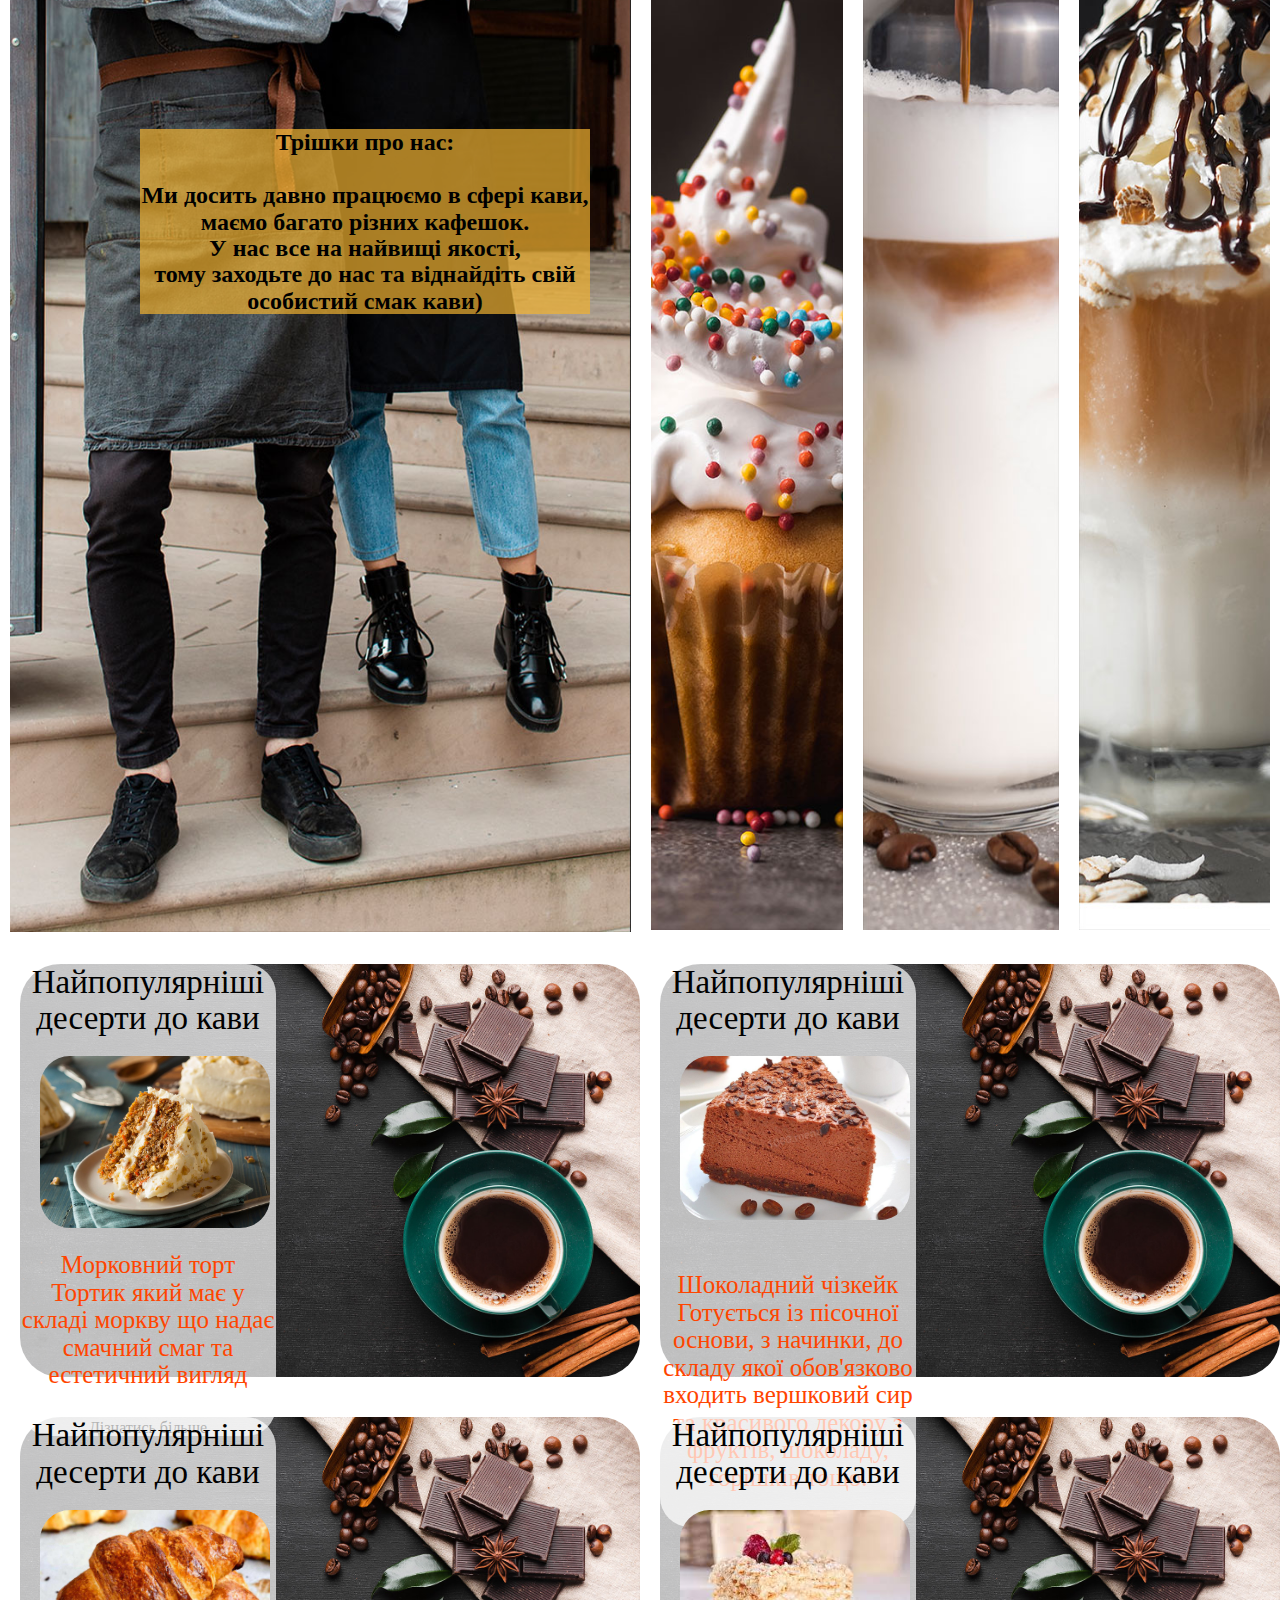
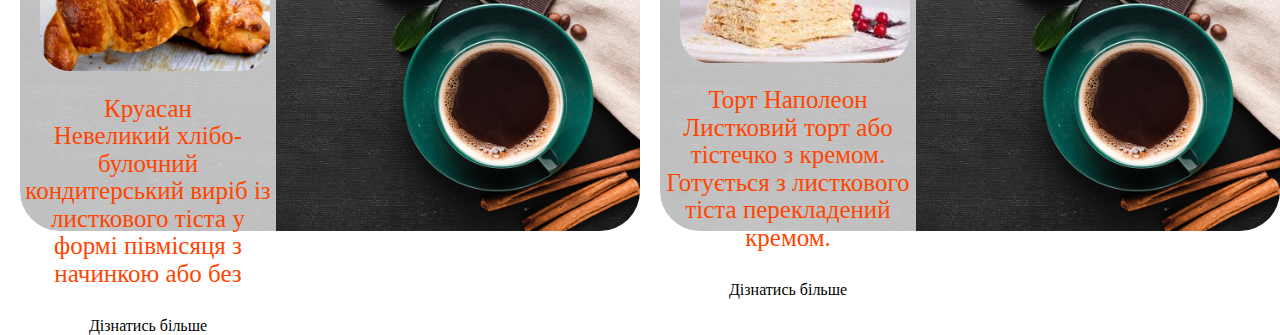
==== commit 5c286909: "5" ====
--- a/index.html
+++ b/index.html
@@ -73,6 +73,8 @@
 </main>
 
 
+
+
 <!-- Третя сторінка сайту-->
 <section  class="section_two">
     <div class="main_content">
--- a/assets/mystyle.css
+++ b/assets/mystyle.css
@@ -45,6 +45,7 @@
         justify-content: space-between;
         margin-top: 5px;
         background-color: rgba(111, 111, 111, 0.3);
+        align-items: center;
     }
 
     .header_logo {
@@ -234,7 +235,7 @@
         background-color: rgba(255, 255, 255, 0.7);
         border-radius: 30px;
         height: auto;
-        margin: 15px;
+        margin: 10px;
     }
 
     .div_img_3 {
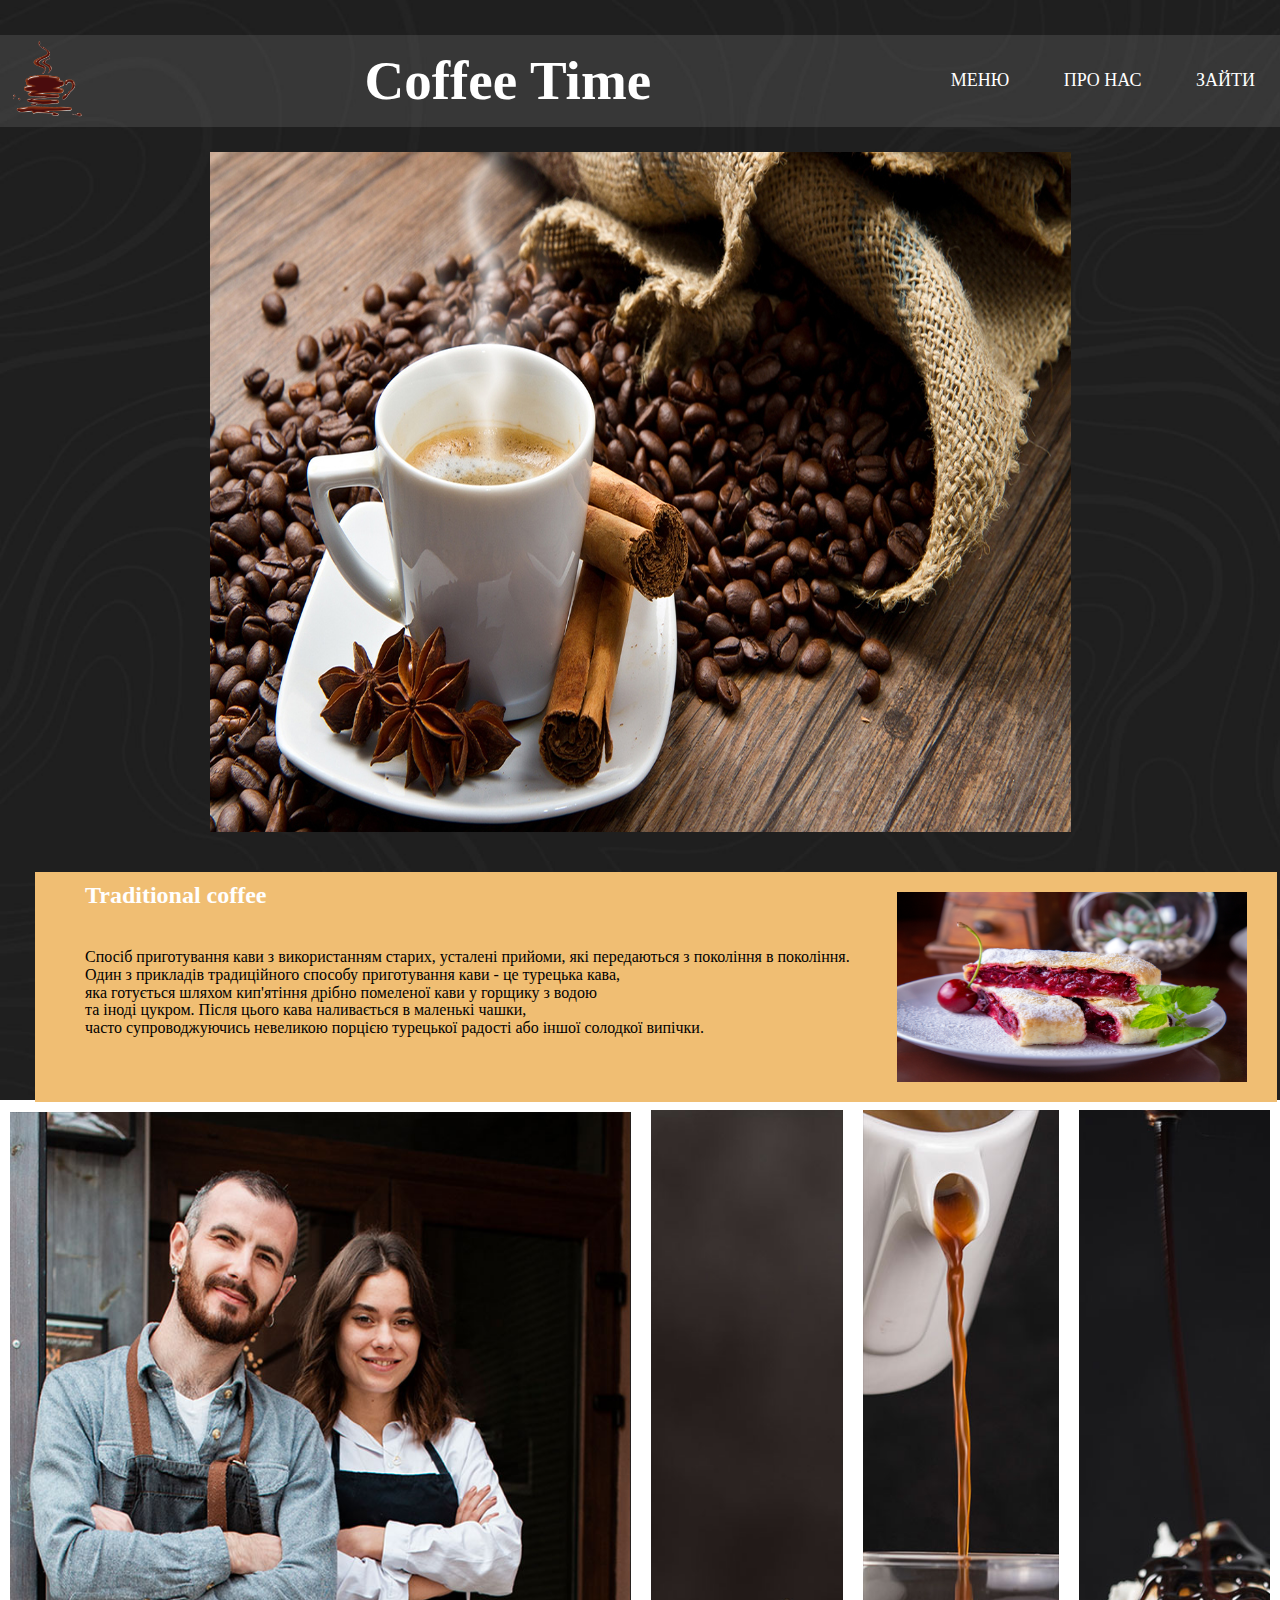
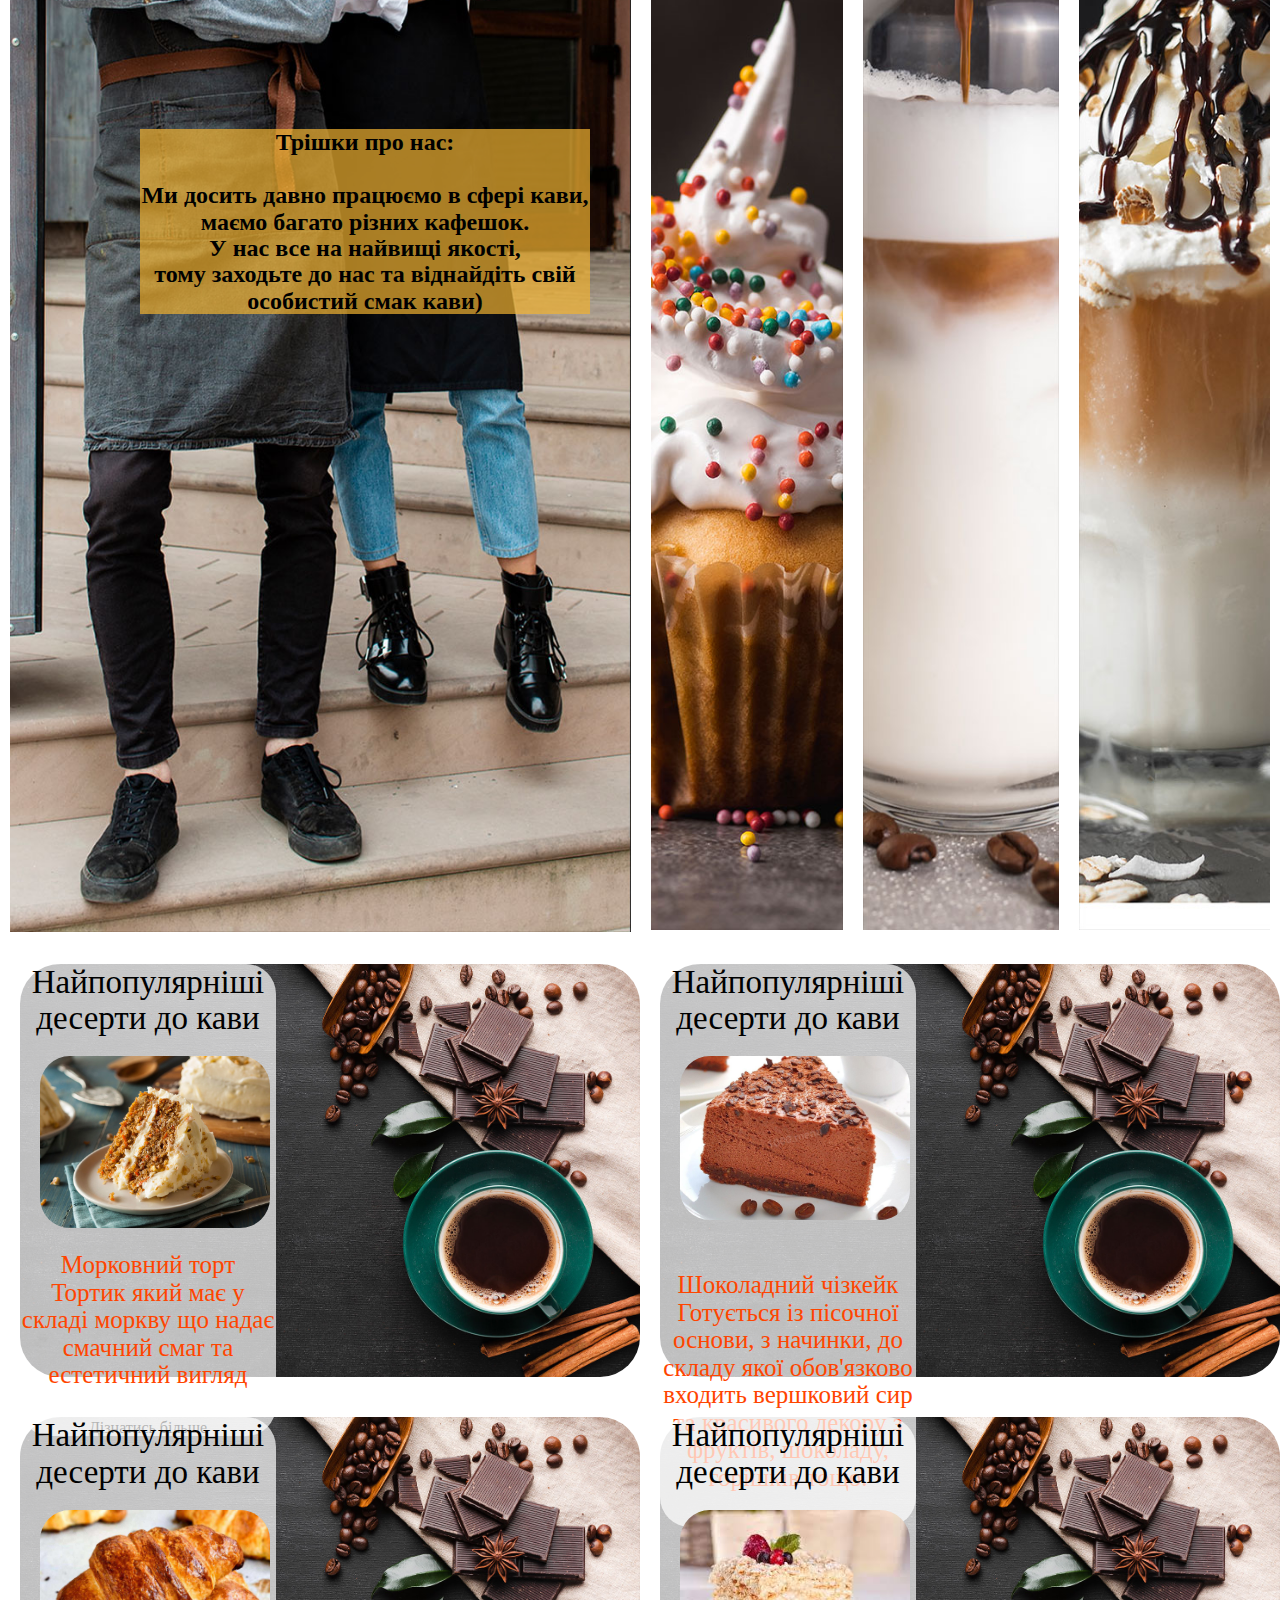
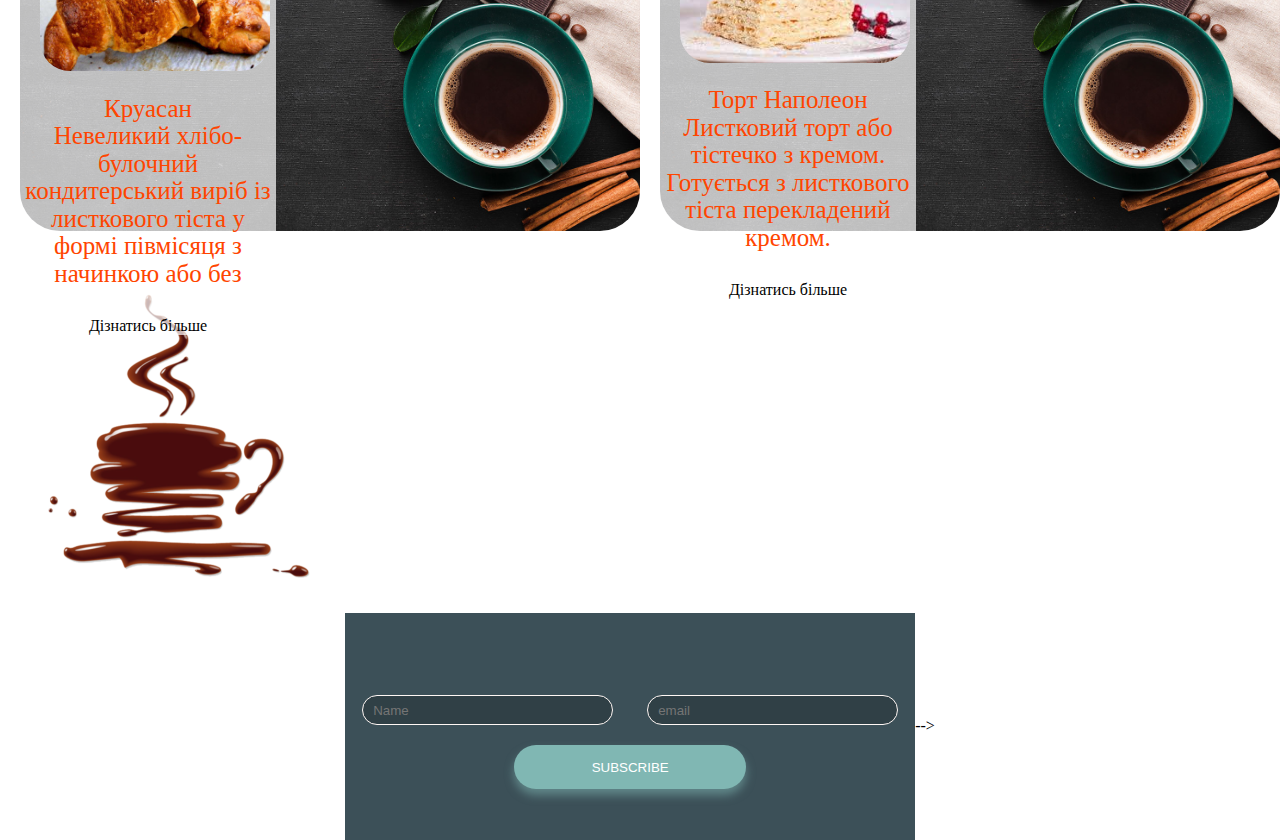
==== commit 56499675: "1" ====
--- a/index.html
+++ b/index.html
@@ -1,5 +1,6 @@
 <!doctype html>
-<html lang="en" xmlns="http://www.w3.org/1999/html" xmlns="http://www.w3.org/1999/html">
+<html lang="en" xmlns="http://www.w3.org/1999/html" xmlns="http://www.w3.org/1999/html"
+      xmlns="http://www.w3.org/1999/html" xmlns="http://www.w3.org/1999/html">
 <head>
     <meta charset="UTF-8">
 
@@ -7,6 +8,7 @@
           content="width=device-width, user-scalable=no, initial-scale=1.0, maximum-scale=1.0, minimum-scale=1.0">
     <meta http-equiv="X-UA-Compatible" content="ie=edge">
     <title>My site</title>
+    <link rel="stylesheet" href="assets/css/style.css">
 </head>
 <body>
 <header class="header">
@@ -15,9 +17,9 @@
             <div class="header_logo"><img class="img" src="img/logo.png" onresize="10"></div>
             <h1 class="h1">Coffee Time</h1>
             <nav class="nav">
-                <a class="nav_link" href="#">Меню</a>
-                <a  class="nav_link" href="#">Події</a>
-                <a  class="nav_link" href="#">Звязатись з нами</a>
+                <a class="nav_link" href="index.html">Меню</a>
+                <a  class="nav_link" href="../MyProfile%202/index.html">Про нас</a>
+                <a  class="nav_link" href="views/login.html">Зайти</a>
             </nav>
 
         </div>
@@ -137,6 +139,32 @@
 
 </section>
 <link rel="stylesheet" href="assets/mystyle.css">
-<footer></footer>
+<footer class="footer">
+    <section>
+    <nav class="nav">
+        <a class="nav_link" href="index.html">Меню</a>
+        <a  class="nav_link" href="../MyProfile%202/index.html">Про нас</a>
+        <a  class="nav_link" href="login.html">Зайти</a>
+    </nav>
+    </section>
+    <div class="header_logo">
+        <a href="index.html"><img src="img/logo.png" class="img_logo"></a>
+    </div>
+    <section class="sub_block new_dex">
+        <form id="subscription_form" class="form_sub">
+            <p class="title"></p>
+            <div class="inputs">
+                <input type="text" name="name" required placeholder="Name">
+                <input type="email" name="email" required placeholder="email">
+            </div>
+            <button type="submit">Subscribe</button>
+        </form>-->
+        <!-- Javascript -->
+        <script src="https://ajax.googleapis.com/ajax/libs/jquery/3.4.1/jquery.min.js"></script>
+        <script src="main.js"></script>
+        <script src="https://code.jquery.com/jquery-3.7.0.js" integrity="sha256-JlqSTELeR4TLqP0OG9dxM7yDPqX1ox/HfgiSLBj8+kM=" crossorigin="anonymous"></script>
+
+    </section>
+</footer>
 </body>
 </html>--- a/assets/css/style.css
+++ b/assets/css/style.css
@@ -0,0 +1,93 @@
+.sub_block.new_dex {
+    background-position: center ;
+    background-repeat: no-repeat;
+    height: auto;
+    display: flex;
+    justify-content: center;
+    align-items: center;
+}
+.sub_block.new_dex .form_sub {
+    background-color: rgba(39, 61, 70, 0.902);
+    width: 570px;
+    height: 227px;
+    display: flex;
+    flex-direction: column;
+    justify-content: center;
+    align-items: center;
+}
+.sub_block.new_dex .form_sub .title {
+    text-align: center;
+    font-size: 16px;
+    color: rgba(255, 255, 255, 0.8);
+    line-height: 1.875;
+}
+.sub_block.new_dex .form_sub .inputs {
+    display: flex;
+    text-align: center;
+    width: 100%;
+    justify-content: space-around;
+    align-items: center;
+}
+.sub_block.new_dex .form_sub .inputs input {
+    border-style: solid;
+    border-width: 1px;
+    border-color: rgb(255, 247, 244);
+    border-radius: 22px;
+    background-color: rgba(0, 0, 0, 0.2);
+    left: 454px;
+    top: 4158px;
+    width: 251px;
+    height: 30px;
+    outline: none;
+    color: #fff;
+    padding: 10px;
+}
+.sub_block.new_dex .form_sub button {
+    border-radius: 22px;
+    background-color: rgb(128, 183, 179);
+    box-shadow: 0px 6px 10px 0px rgba(128, 183, 179, 0.54);
+    margin-top: 20px;
+    width: 232px;
+    height: 44px;
+    color: #fff;
+    display: flex;
+    justify-content: center;
+    align-items: center;
+    border: none;
+    text-transform: uppercase;
+    cursor: pointer;
+}
+/*
+console.log(jQuery().jquery);
+
+$(document).on('click', '#burger', function () {
+    $('.nav-menu').toggleClass('active');
+});
+
+$('#subscription_form').on('submit', function (e) {
+    e.preventDefault();
+    var $form = $(this);
+$.ajax({
+    type: 'POST',
+    url: '/subscription_ajax.php',
+    data: $form.serialize()
+}).done(function () {
+    $form[0].reset()
+    alert('Thank you for the subscription!')
+}).fail(function () {
+alert('Something went wrong')
+});
+});
+
+ */
+.p{
+    font-family: fantasy;
+    align-content: center;
+    justify-content: center;
+
+}
+.form-group{
+    justify-content: center;
+   align-items: center;
+
+}